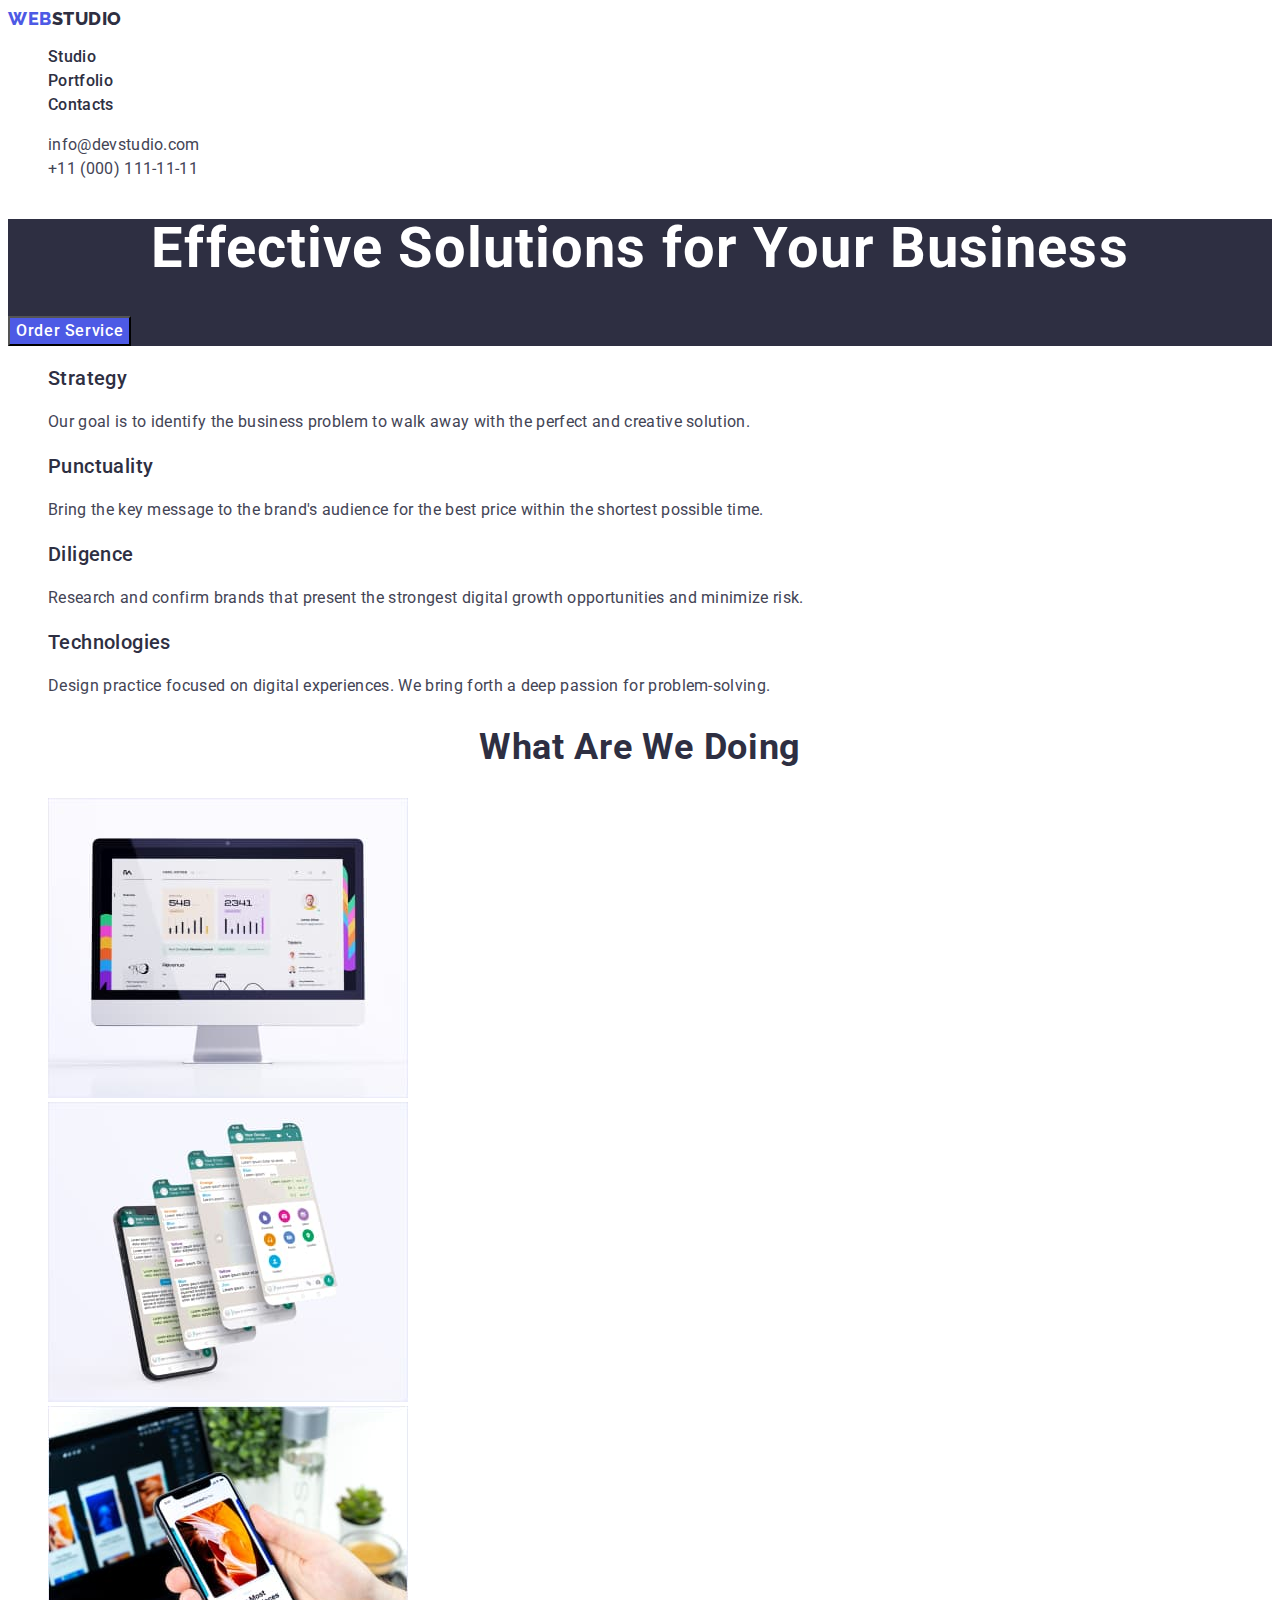
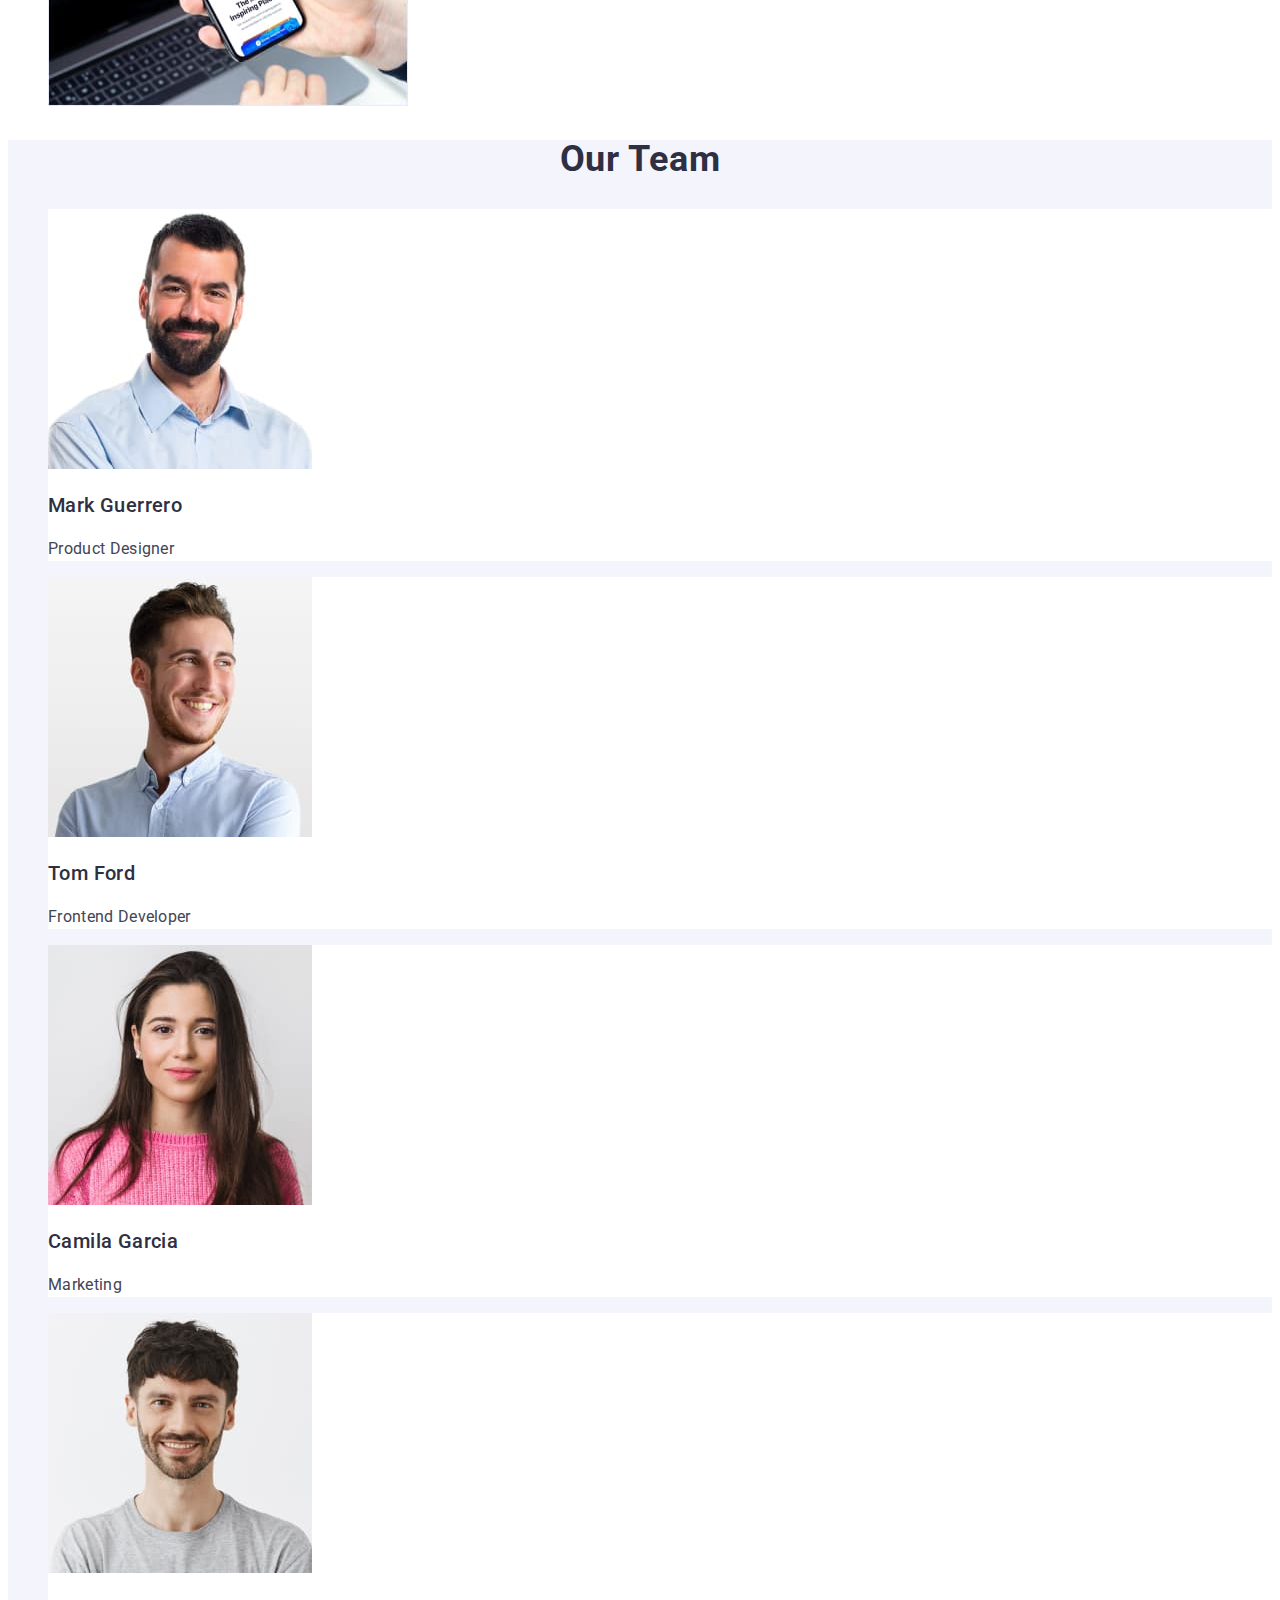
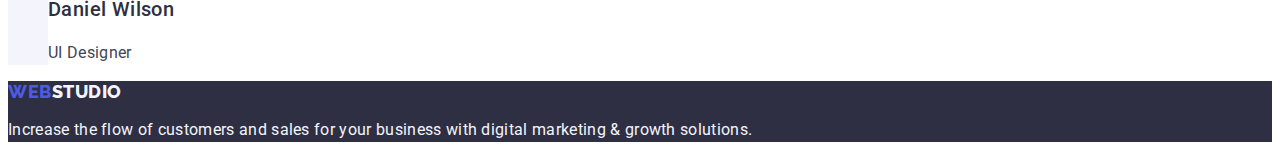
==== index.html @ 77a3ae57 "Initial commit" ====
<!DOCTYPE html>
<html lang="en">
  <head>
    <meta charset="UTF-8" />
    <meta http-equiv="X-UA-Compatible" content="IE=edge" />
    <meta name="viewport" content="width=device-width, initial-scale=1.0" />
    <title>WebStudio</title>
    <link rel="preconnect" href="https://fonts.googleapis.com" />
    <link rel="preconnect" href="https://fonts.gstatic.com" crossorigin />
    <link
      href="https://fonts.googleapis.com/css2?family=Raleway:wght@800&family=Roboto:wght@400;500;700;900&display=swap"
      rel="stylesheet"
    />
    <link rel="stylesheet" href="./css/styles.css" />
  </head>
  <body>
    <!--Added header-->
    <header class="header">
      <!--Added navigation-->
      <nav class="header-nav">
        <a href="./index.html" class="logo-link">
          Web<span class="header-span">Studio</span>
        </a>
        <ul class="nav-list">
          <li class="nav-item">
            <a href="./index.html" class="nav-link">Studio</a>
          </li>
          <li class="nav-item">
            <a href="./portfolio.html" class="nav-link">Portfolio</a>
          </li>
          <li class="nav-item">
            <a href="" class="nav-link">Contacts </a>
          </li>
        </ul>
      </nav>
      <!--Added contacts-->
      <address class="header-contacts">
        <ul class="contacts-list">
          <li class="contact-item">
            <a href="mailto:info@devstudio.com" class="contact-link"
              >info@devstudio.com
            </a>
          </li>
          <li class="contact-item">
            <a href="tel:+110001111111" class="contact-link"
              >+11 (000) 111-11-11
            </a>
          </li>
        </ul>
      </address>
    </header>
    <!--Added main-->
    <main class="main">
      <!--Added hero section-->
      <section class="hero">
        <h1 class="hero-title">Effective Solutions for Your Business</h1>
        <button class="hero-button" type="button">Order Service</button>
      </section>
      <!--Added section 1-->
      <section class="features">
        <h2 hidden class="features-title">Features</h2>
        <ul class="features-list">
          <li class="features-item">
            <h3 class="features-subtitle">Strategy</h3>
            <p class="features-text text">
              Our goal is to identify the business problem to walk away with the
              perfect and creative solution.
            </p>
          </li>
          <li class="features-item">
            <h3 class="features-subtitle">Punctuality</h3>
            <p class="features-text text">
              Bring the key message to the brand's audience for the best price
              within the shortest possible time.
            </p>
          </li>
          <li class="features-item">
            <h3 class="features-subtitle">Diligence</h3>
            <p class="features-text text">
              Research and confirm brands that present the strongest digital
              growth opportunities and minimize risk.
            </p>
          </li>
          <li class="features-item">
            <h3 class="features-subtitle">Technologies</h3>
            <p class="features-text text">
              Design practice focused on digital experiences. We bring forth a
              deep passion for problem-solving.
            </p>
          </li>
        </ul>
      </section>
      <!--Added section 2-->
      <section class="work">
        <h2 class="work-title">What are we doing</h2>
        <ul class="work-list">
          <li class="work-item">
            <img
              src="./images/computer.jpg"
              alt="Computer version of the site"
              width="360"
            />
          </li>
          <li class="work-item">
            <img
              src="./images/mobile-app.jpg"
              alt="Mobile application"
              width="360"
            />
          </li>
          <li class="work-item">
            <img
              src="./images/mobile-site.jpg"
              alt="Mobile version of the site"
              width="360"
            />
          </li>
        </ul>
      </section>
      <!--Added section 3-->
      <section class="team">
        <h2 class="team-title">Our Team</h2>
        <ul class="team-list">
          <li class="team-item">
            <img src="./images/guerrero.jpg" alt="Mark Guerrero" width="264" />
            <h3 class="team-name">Mark Guerrero</h3>
            <p class="team-text text">Product Designer</p>
          </li>
          <li class="team-item">
            <img src="./images/ford.jpg" alt="Tom Ford" width="264" />
            <h3 class="team-name">Tom Ford</h3>
            <p class="team-text text">Frontend Developer</p>
          </li>
          <li class="team-item">
            <img src="./images/garcia.jpg" alt="Camila Garcia" width="264" />
            <h3 class="team-name">Camila Garcia</h3>
            <p class="team-text text">Marketing</p>
          </li>
          <li class="team-item">
            <img src="./images/wilson.jpg" alt="Daniel Wilson" width="264" />
            <h3 class="team-name">Daniel Wilson</h3>
            <p class="team-text text">UI Designer</p>
          </li>
        </ul>
      </section>
    </main>
    <!--Added footer-->
    <footer class="footer">
      <a class="logo-link" href="./index.html">
        Web<span class="footer-span">Studio</span>
      </a>
      <p class="footer-slogan">
        Increase the flow of customers and sales for your business with digital
        marketing & growth solutions.
      </p>
    </footer>
  </body>
</html>
---- css/styles.css ----
:root {
    --primary-brand-color: #4D5AE5;
    --pressed-state-color: #404BBF;
    --dark-color: #2E2F42;
    --success-color: #31D0AA;
    --text-color: #434455;
    --subtle-text-color: #8E8F99;
    --accent-color: #E7E9FC;
    --light-color: #F4F4FD;
    --modal-overlay-color: rgba(46, 47, 66, 0.4);
    --hero-background-color: rgba(46, 47, 66, 0.7);
    --white-background-color: #FFFFFF;
    --modal-background-color: #FCFCFC;
}

/**Body style*/
body {
    font-family: 'Roboto', sans-serif;
    color: var(--text-color);
    background-color: var(--white-background-color);
}

/**Style for team section*/
.team {
    background-color: var(--light-color);
}

/**Style for cards team section*/
.team-item {
    background-color: var(--white-background-color);
}

/**Delete text decoration in the main*/
li {
    list-style-type: none;
}

a {
    text-decoration: none;
}

/**Logo style in the header*/
.logo-link {
    font-family: 'Raleway', sans-serif;
    font-weight: 800;
    font-size: 18px;
    line-height: 1.17;
    letter-spacing: 0.03em;
    text-transform: uppercase;
    color: var(--primary-brand-color);
}

/**Color header logo for tag span*/
.header-span {
    color: var(--dark-color);
}

/**Color footer logo for tag span*/
.footer-span {
    color: var(--light-color);
}

/**Navigation style*/
.nav-link {
    font-weight: 500;
    font-size: 16px;
    line-height: 1.5;
    letter-spacing: 0.02em;
    color: var(--dark-color);
}

/**Contacts style*/
.header-contacts {
    font-style: normal;
}

/**Hover and focus for header*/
.nav-link:hover,
.nav-link:focus,
.contact-link:hover,
.contact-link:focus {
    color: var(--pressed-state-color);
}

/**Hero section*/
.hero {
    background-color: var(--dark-color);
}

/**Style for button in hero section*/
.hero-button {
    font-family: inherit;
    font-weight: 500;
    font-size: 16px;
    line-height: 1.5;
    letter-spacing: 0.04em;
    text-align: center;
    cursor: pointer;
    background-color: var(--primary-brand-color);
    color: var(--white-background-color);
}

/**Hover and focus for button in hero section*/
.hero-button:hover,
.hero-button:focus {
    background-color: var(--pressed-state-color);
}

/**Style for button in filter section*/
.filter-button {
    font-family: inherit;
    font-weight: 500;
    font-size: 16px;
    line-height: 1.5;
    letter-spacing: 0.04em;
    text-align: center;
    cursor: pointer;
    background-color: var(--light-color);
    color: var(--primary-brand-color);
}

/**Hover and focus for button in filter section*/
.filter-button:hover,
.filter-button:focus {
    background-color: var(--pressed-state-color);
    color: var(--white-background-color);
}

/**Header 1*/
.hero-title {
    font-weight: 700;
    font-size: 56px;
    line-height: 1.07;
    letter-spacing: 0.02em;
    text-align: center;
    color: var(--white-background-color);
}

/**Header 2*/
.features-title,
.work-title,
.team-title {
    font-weight: 700;
    font-size: 36px;
    line-height: 1.11;
    letter-spacing: 0.02em;
    text-align: center;
    text-transform: capitalize;
    color: var(--dark-color);
}

/**Header 3*/
.features-subtitle,
.team-name,
.category-name {
    font-weight: 500;
    font-size: 20px;
    line-height: 1.2;
    letter-spacing: 0.02em;
    color: var(--dark-color);
}

/**Body text style*/
.contact-link,
.text,
.footer-slogan {
    font-size: 16px;
    line-height: 1.5;
    letter-spacing: 0.02em;
    color: var(--text-color);
}

/**Footer style*/
.footer {
    background-color: var(--dark-color);
}

/**Footer slogan*/
.footer-slogan {
    color: var(--light-color);
}
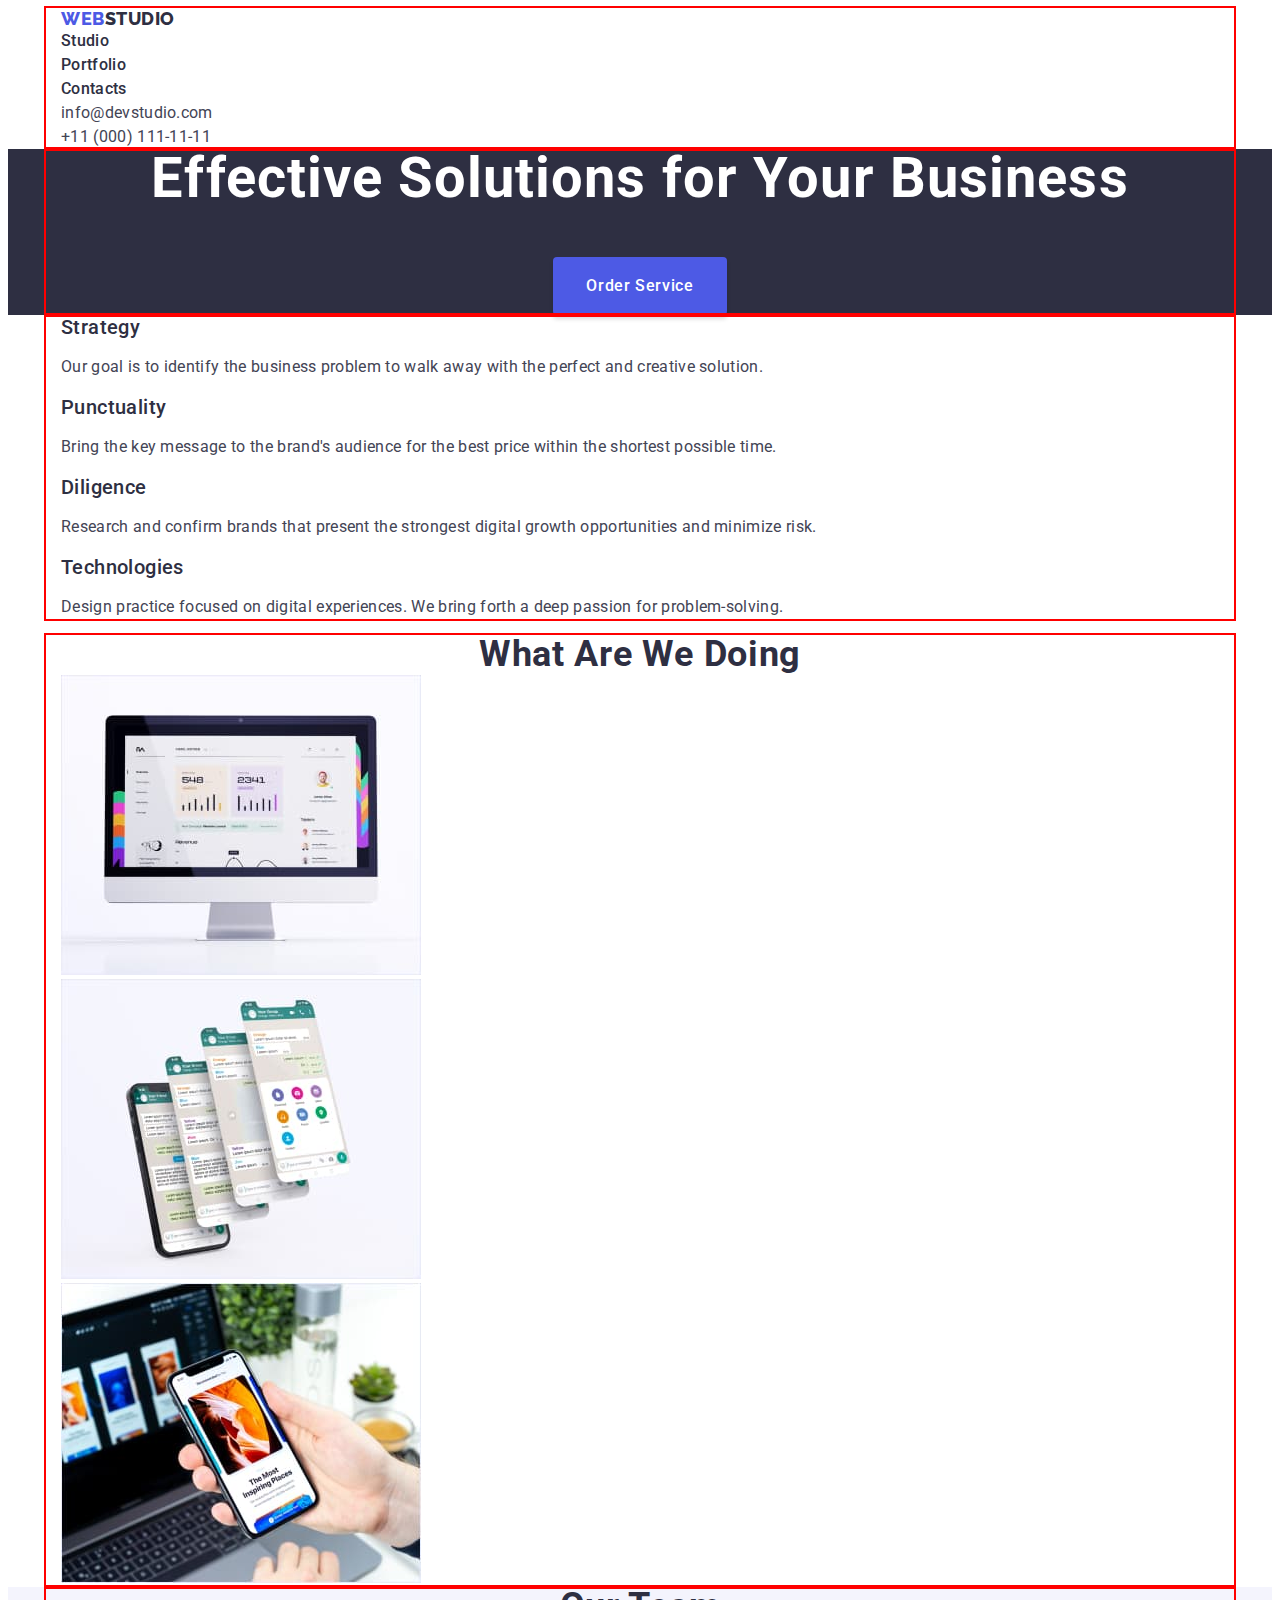
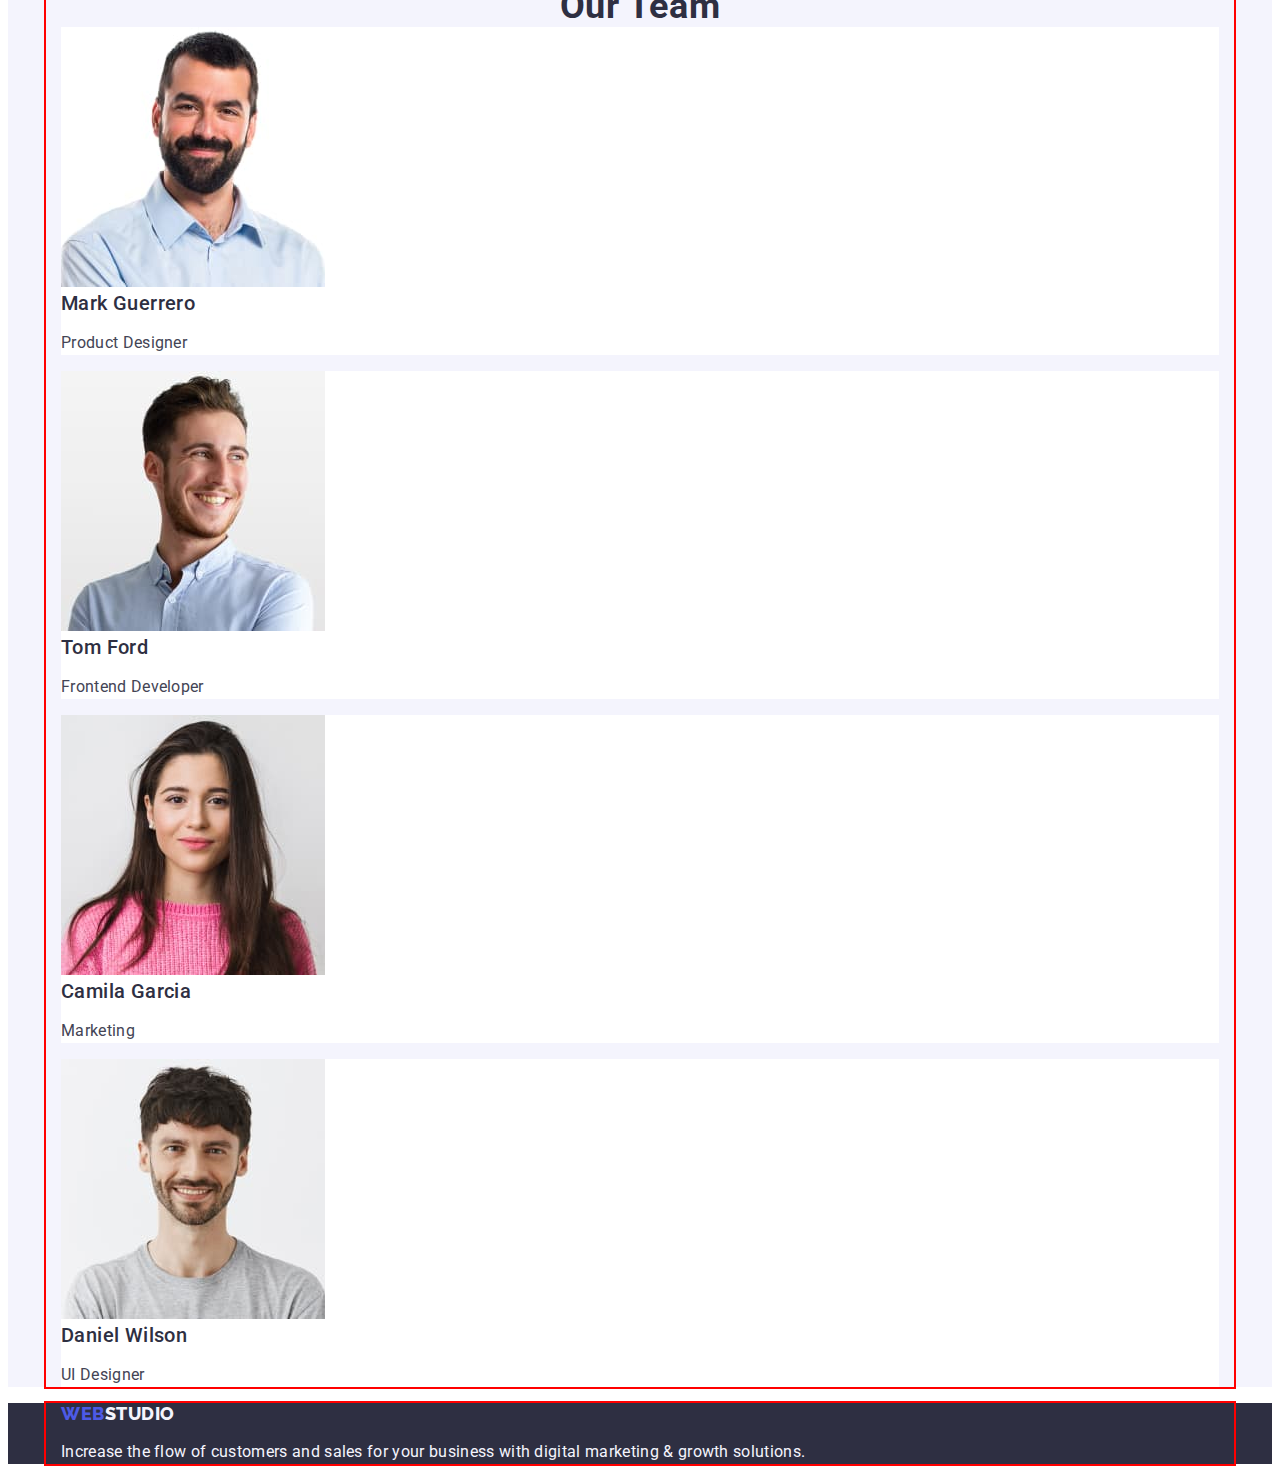
==== commit 426ba479: "Update styles for CSS" ====
--- a/index.html
+++ b/index.html
@@ -11,148 +11,171 @@
       href="https://fonts.googleapis.com/css2?family=Raleway:wght@800&family=Roboto:wght@400;500;700;900&display=swap"
       rel="stylesheet"
     />
+    <link
+      rel="stylesheet"
+      href="https://cdnjs.cloudflare.com/ajax/libs/modern-normalize/1.1.0/modern-normalize.min.css"
+      integrity="sha512-wpPYUAdjBVSE4KJnH1VR1HeZfpl1ub8YT/NKx4PuQ5NmX2tKuGu6U/JRp5y+Y8XG2tV+wKQpNHVUX03MfMFn9Q=="
+      crossorigin="anonymous"
+      referrerpolicy="no-referrer"
+    />
     <link rel="stylesheet" href="./css/styles.css" />
   </head>
   <body>
     <!--Added header-->
     <header class="header">
       <!--Added navigation-->
-      <nav class="header-nav">
-        <a href="./index.html" class="logo-link">
-          Web<span class="header-span">Studio</span>
-        </a>
-        <ul class="nav-list">
-          <li class="nav-item">
-            <a href="./index.html" class="nav-link">Studio</a>
-          </li>
-          <li class="nav-item">
-            <a href="./portfolio.html" class="nav-link">Portfolio</a>
-          </li>
-          <li class="nav-item">
-            <a href="" class="nav-link">Contacts </a>
-          </li>
-        </ul>
-      </nav>
-      <!--Added contacts-->
-      <address class="header-contacts">
-        <ul class="contacts-list">
-          <li class="contact-item">
-            <a href="mailto:info@devstudio.com" class="contact-link"
-              >info@devstudio.com
-            </a>
-          </li>
-          <li class="contact-item">
-            <a href="tel:+110001111111" class="contact-link"
-              >+11 (000) 111-11-11
-            </a>
-          </li>
-        </ul>
-      </address>
+      <div class="container">
+        <nav class="header-nav">
+          <a href="./index.html" class="logo-link">
+            Web<span class="header-span">Studio</span>
+          </a>
+          <ul class="nav-list">
+            <li class="nav-item">
+              <a href="./index.html" class="nav-link">Studio</a>
+            </li>
+            <li class="nav-item">
+              <a href="./portfolio.html" class="nav-link">Portfolio</a>
+            </li>
+            <li class="nav-item">
+              <a href="" class="nav-link">Contacts </a>
+            </li>
+          </ul>
+        </nav>
+        <!--Added contacts-->
+        <address class="header-contacts">
+          <ul class="contacts-list">
+            <li class="contact-item">
+              <a href="mailto:info@devstudio.com" class="contact-link"
+                >info@devstudio.com
+              </a>
+            </li>
+            <li class="contact-item">
+              <a href="tel:+110001111111" class="contact-link"
+                >+11 (000) 111-11-11
+              </a>
+            </li>
+          </ul>
+        </address>
+      </div>
     </header>
     <!--Added main-->
     <main class="main">
       <!--Added hero section-->
       <section class="hero">
-        <h1 class="hero-title">Effective Solutions for Your Business</h1>
-        <button class="hero-button" type="button">Order Service</button>
+        <div class="container">
+          <h1 class="hero-title">Effective Solutions for Your Business</h1>
+          <button class="hero-button" type="button">Order Service</button>
+        </div>
       </section>
       <!--Added section 1-->
       <section class="features">
-        <h2 hidden class="features-title">Features</h2>
-        <ul class="features-list">
-          <li class="features-item">
-            <h3 class="features-subtitle">Strategy</h3>
-            <p class="features-text text">
-              Our goal is to identify the business problem to walk away with the
-              perfect and creative solution.
-            </p>
-          </li>
-          <li class="features-item">
-            <h3 class="features-subtitle">Punctuality</h3>
-            <p class="features-text text">
-              Bring the key message to the brand's audience for the best price
-              within the shortest possible time.
-            </p>
-          </li>
-          <li class="features-item">
-            <h3 class="features-subtitle">Diligence</h3>
-            <p class="features-text text">
-              Research and confirm brands that present the strongest digital
-              growth opportunities and minimize risk.
-            </p>
-          </li>
-          <li class="features-item">
-            <h3 class="features-subtitle">Technologies</h3>
-            <p class="features-text text">
-              Design practice focused on digital experiences. We bring forth a
-              deep passion for problem-solving.
-            </p>
-          </li>
-        </ul>
+        <div class="container">
+          <h2 hidden class="features-title">Features</h2>
+          <ul class="features-list">
+            <li class="features-item">
+              <h3 class="features-subtitle">Strategy</h3>
+              <p class="features-text text">
+                Our goal is to identify the business problem to walk away with
+                the perfect and creative solution.
+              </p>
+            </li>
+            <li class="features-item">
+              <h3 class="features-subtitle">Punctuality</h3>
+              <p class="features-text text">
+                Bring the key message to the brand's audience for the best price
+                within the shortest possible time.
+              </p>
+            </li>
+            <li class="features-item">
+              <h3 class="features-subtitle">Diligence</h3>
+              <p class="features-text text">
+                Research and confirm brands that present the strongest digital
+                growth opportunities and minimize risk.
+              </p>
+            </li>
+            <li class="features-item">
+              <h3 class="features-subtitle">Technologies</h3>
+              <p class="features-text text">
+                Design practice focused on digital experiences. We bring forth a
+                deep passion for problem-solving.
+              </p>
+            </li>
+          </ul>
+        </div>
       </section>
       <!--Added section 2-->
       <section class="work">
-        <h2 class="work-title">What are we doing</h2>
-        <ul class="work-list">
-          <li class="work-item">
-            <img
-              src="./images/computer.jpg"
-              alt="Computer version of the site"
-              width="360"
-            />
-          </li>
-          <li class="work-item">
-            <img
-              src="./images/mobile-app.jpg"
-              alt="Mobile application"
-              width="360"
-            />
-          </li>
-          <li class="work-item">
-            <img
-              src="./images/mobile-site.jpg"
-              alt="Mobile version of the site"
-              width="360"
-            />
-          </li>
-        </ul>
+        <div class="container">
+          <h2 class="work-title">What are we doing</h2>
+          <ul class="work-list">
+            <li class="work-item">
+              <img
+                src="./images/computer.jpg"
+                alt="Computer version of the site"
+                width="360"
+              />
+            </li>
+            <li class="work-item">
+              <img
+                src="./images/mobile-app.jpg"
+                alt="Mobile application"
+                width="360"
+              />
+            </li>
+            <li class="work-item">
+              <img
+                src="./images/mobile-site.jpg"
+                alt="Mobile version of the site"
+                width="360"
+              />
+            </li>
+          </ul>
+        </div>
       </section>
       <!--Added section 3-->
       <section class="team">
-        <h2 class="team-title">Our Team</h2>
-        <ul class="team-list">
-          <li class="team-item">
-            <img src="./images/guerrero.jpg" alt="Mark Guerrero" width="264" />
-            <h3 class="team-name">Mark Guerrero</h3>
-            <p class="team-text text">Product Designer</p>
-          </li>
-          <li class="team-item">
-            <img src="./images/ford.jpg" alt="Tom Ford" width="264" />
-            <h3 class="team-name">Tom Ford</h3>
-            <p class="team-text text">Frontend Developer</p>
-          </li>
-          <li class="team-item">
-            <img src="./images/garcia.jpg" alt="Camila Garcia" width="264" />
-            <h3 class="team-name">Camila Garcia</h3>
-            <p class="team-text text">Marketing</p>
-          </li>
-          <li class="team-item">
-            <img src="./images/wilson.jpg" alt="Daniel Wilson" width="264" />
-            <h3 class="team-name">Daniel Wilson</h3>
-            <p class="team-text text">UI Designer</p>
-          </li>
-        </ul>
+        <div class="container">
+          <h2 class="team-title">Our Team</h2>
+          <ul class="team-list">
+            <li class="team-item">
+              <img
+                src="./images/guerrero.jpg"
+                alt="Mark Guerrero"
+                width="264"
+              />
+              <h3 class="team-name">Mark Guerrero</h3>
+              <p class="team-text text">Product Designer</p>
+            </li>
+            <li class="team-item">
+              <img src="./images/ford.jpg" alt="Tom Ford" width="264" />
+              <h3 class="team-name">Tom Ford</h3>
+              <p class="team-text text">Frontend Developer</p>
+            </li>
+            <li class="team-item">
+              <img src="./images/garcia.jpg" alt="Camila Garcia" width="264" />
+              <h3 class="team-name">Camila Garcia</h3>
+              <p class="team-text text">Marketing</p>
+            </li>
+            <li class="team-item">
+              <img src="./images/wilson.jpg" alt="Daniel Wilson" width="264" />
+              <h3 class="team-name">Daniel Wilson</h3>
+              <p class="team-text text">UI Designer</p>
+            </li>
+          </ul>
+        </div>
       </section>
     </main>
     <!--Added footer-->
     <footer class="footer">
-      <a class="logo-link" href="./index.html">
-        Web<span class="footer-span">Studio</span>
-      </a>
-      <p class="footer-slogan">
-        Increase the flow of customers and sales for your business with digital
-        marketing & growth solutions.
-      </p>
+      <div class="container">
+        <a class="logo-link" href="./index.html">
+          Web<span class="footer-span">Studio</span>
+        </a>
+        <p class="footer-slogan">
+          Increase the flow of customers and sales for your business with
+          digital marketing & growth solutions.
+        </p>
+      </div>
     </footer>
   </body>
 </html>
--- a/css/styles.css
+++ b/css/styles.css
@@ -13,25 +13,33 @@
     --modal-background-color: #FCFCFC;
 }
 
-/**Body style*/
+/** Body style */
 body {
     font-family: 'Roboto', sans-serif;
     color: var(--text-color);
     background-color: var(--white-background-color);
 }
 
-/**Style for team section*/
-.team {
-    background-color: var(--light-color);
-}
-
-/**Style for cards team section*/
-.team-item {
-    background-color: var(--white-background-color);
-}
-
-/**Delete text decoration in the main*/
-li {
+/** Container */
+.container {
+    width: 1158px;
+    padding: 0 15px;
+    margin-left: auto;
+    margin-right: auto;
+    outline: 2px solid red;
+}
+
+/** Delete text decoration */
+h1,
+h2,
+h3 {
+    margin-top: 0;
+    margin-bottom: 0;
+}
+
+ul {
+    padding: 0;
+    margin: 0;
     list-style-type: none;
 }
 
@@ -39,7 +47,7 @@
     text-decoration: none;
 }
 
-/**Logo style in the header*/
+/** Logo style in the header */
 .logo-link {
     font-family: 'Raleway', sans-serif;
     font-weight: 800;
@@ -50,17 +58,17 @@
     color: var(--primary-brand-color);
 }
 
-/**Color header logo for tag span*/
+/** Color header logo for tag span */
 .header-span {
     color: var(--dark-color);
 }
 
-/**Color footer logo for tag span*/
+/** Color footer logo for tag span */
 .footer-span {
     color: var(--light-color);
 }
 
-/**Navigation style*/
+/** Navigation style */
 .nav-link {
     font-weight: 500;
     font-size: 16px;
@@ -69,12 +77,12 @@
     color: var(--dark-color);
 }
 
-/**Contacts style*/
+/** Contacts style */
 .header-contacts {
     font-style: normal;
 }
 
-/**Hover and focus for header*/
+/** Hover and focus for header */
 .nav-link:hover,
 .nav-link:focus,
 .contact-link:hover,
@@ -82,31 +90,14 @@
     color: var(--pressed-state-color);
 }
 
-/**Hero section*/
+/** Hero section */
 .hero {
+    text-align: center;
     background-color: var(--dark-color);
 }
 
-/**Style for button in hero section*/
-.hero-button {
-    font-family: inherit;
-    font-weight: 500;
-    font-size: 16px;
-    line-height: 1.5;
-    letter-spacing: 0.04em;
-    text-align: center;
-    cursor: pointer;
-    background-color: var(--primary-brand-color);
-    color: var(--white-background-color);
-}
-
-/**Hover and focus for button in hero section*/
-.hero-button:hover,
-.hero-button:focus {
-    background-color: var(--pressed-state-color);
-}
-
-/**Style for button in filter section*/
+/** Style for button */
+.hero-button,
 .filter-button {
     font-family: inherit;
     font-weight: 500;
@@ -115,19 +106,43 @@
     letter-spacing: 0.04em;
     text-align: center;
     cursor: pointer;
+    border: 1px solid transparent;
+    border-radius: 4px;
+}
+
+/** Button in hero section */
+.hero-button {
+    display: inline-block;
+    min-width: 169px;
+    min-height: 56px;
+    padding: 16px 32px;
+    box-shadow: 0px 4px 4px rgba(0, 0, 0, 0.15);
+    background-color: var(--primary-brand-color);
+    color: var(--white-background-color);
+}
+
+/** Hover and focus for button in hero section */
+.hero-button:hover,
+.hero-button:focus {
+    background-color: var(--pressed-state-color);
+}
+
+/** Button in filter section */
+.filter-button {
     background-color: var(--light-color);
     color: var(--primary-brand-color);
 }
 
-/**Hover and focus for button in filter section*/
+/** Hover and focus for button in filter section */
 .filter-button:hover,
 .filter-button:focus {
     background-color: var(--pressed-state-color);
     color: var(--white-background-color);
 }
 
-/**Header 1*/
+/** Header 1 */
 .hero-title {
+    margin-bottom: 48px;
     font-weight: 700;
     font-size: 56px;
     line-height: 1.07;
@@ -136,7 +151,17 @@
     color: var(--white-background-color);
 }
 
-/**Header 2*/
+/** Style for team section */
+.team {
+    background-color: var(--light-color);
+}
+
+/** Style for cards team section */
+.team-item {
+    background-color: var(--white-background-color);
+}
+
+/** Header 2 */
 .features-title,
 .work-title,
 .team-title {
@@ -149,7 +174,7 @@
     color: var(--dark-color);
 }
 
-/**Header 3*/
+/** Header 3 */
 .features-subtitle,
 .team-name,
 .category-name {
@@ -160,7 +185,7 @@
     color: var(--dark-color);
 }
 
-/**Body text style*/
+/** Body text style */
 .contact-link,
 .text,
 .footer-slogan {
@@ -170,12 +195,12 @@
     color: var(--text-color);
 }
 
-/**Footer style*/
+/** Footer style */
 .footer {
     background-color: var(--dark-color);
 }
 
-/**Footer slogan*/
+/** Footer slogan */
 .footer-slogan {
     color: var(--light-color);
 }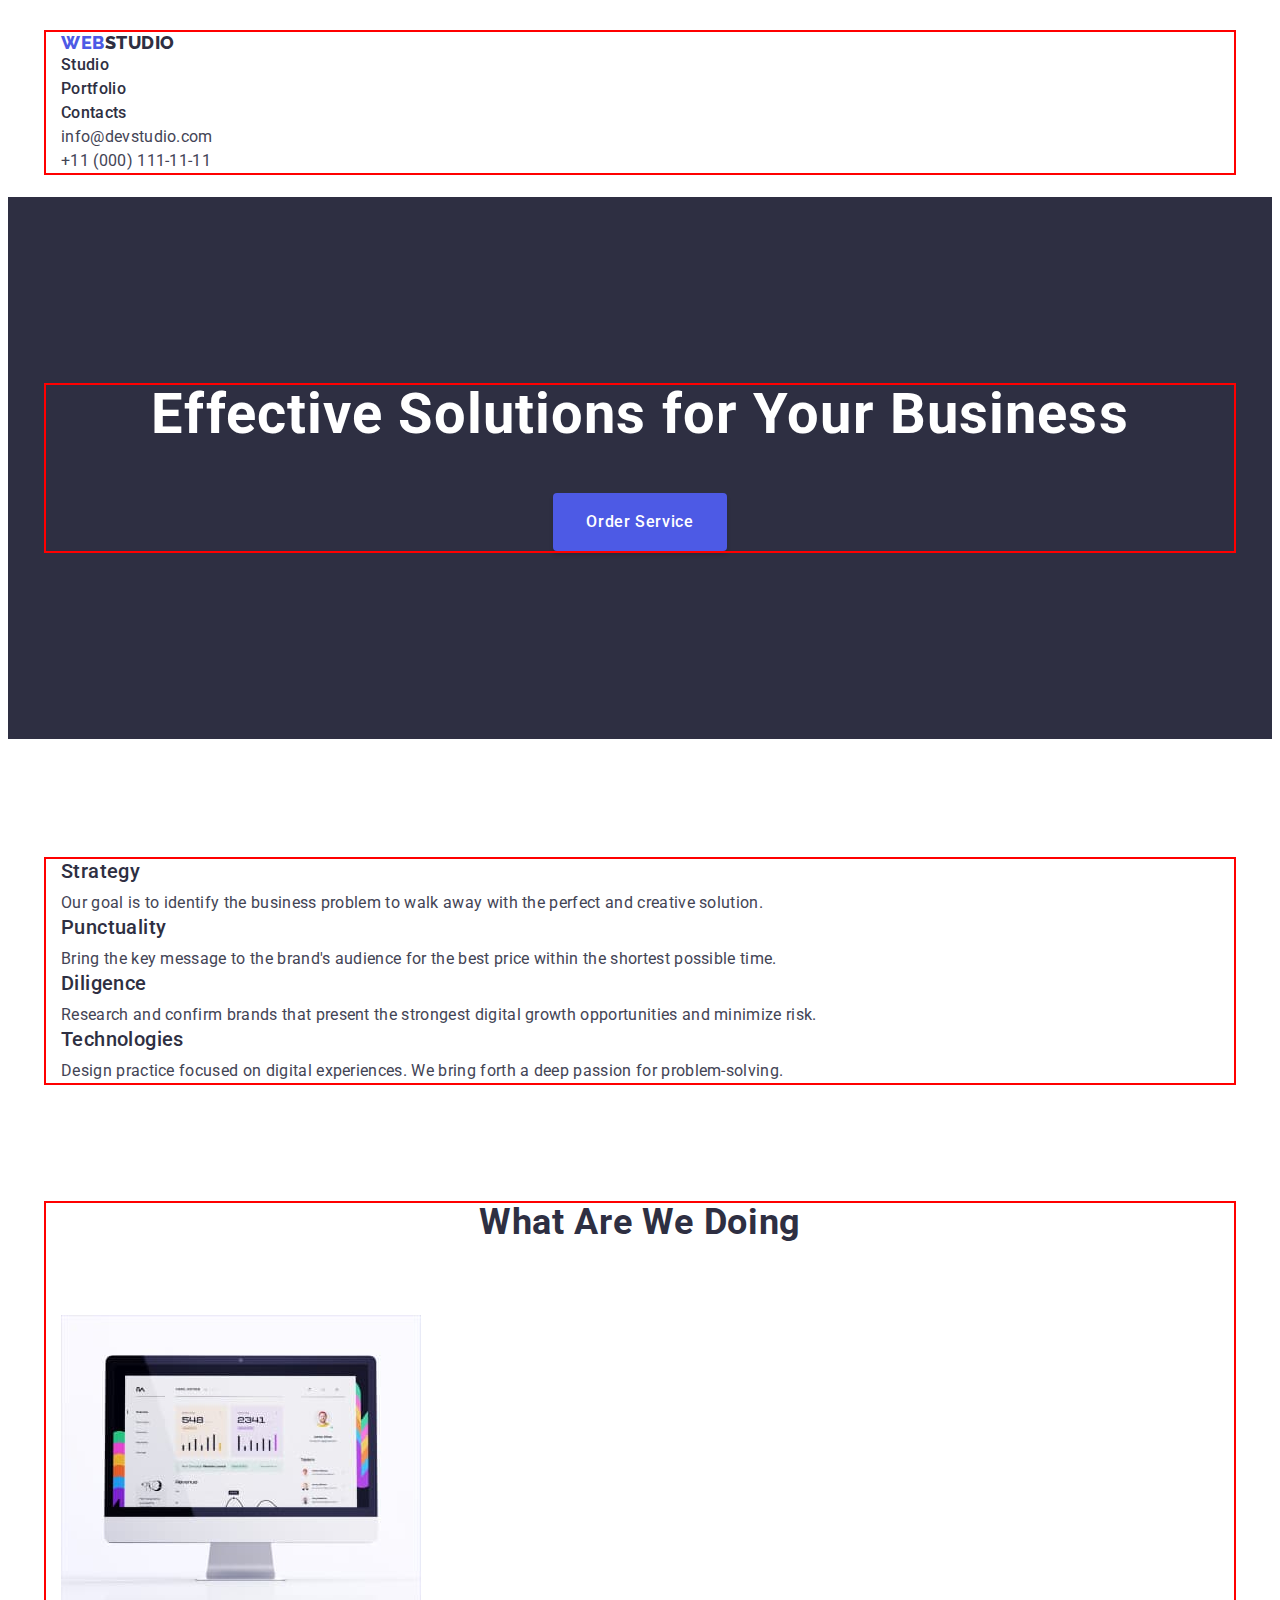
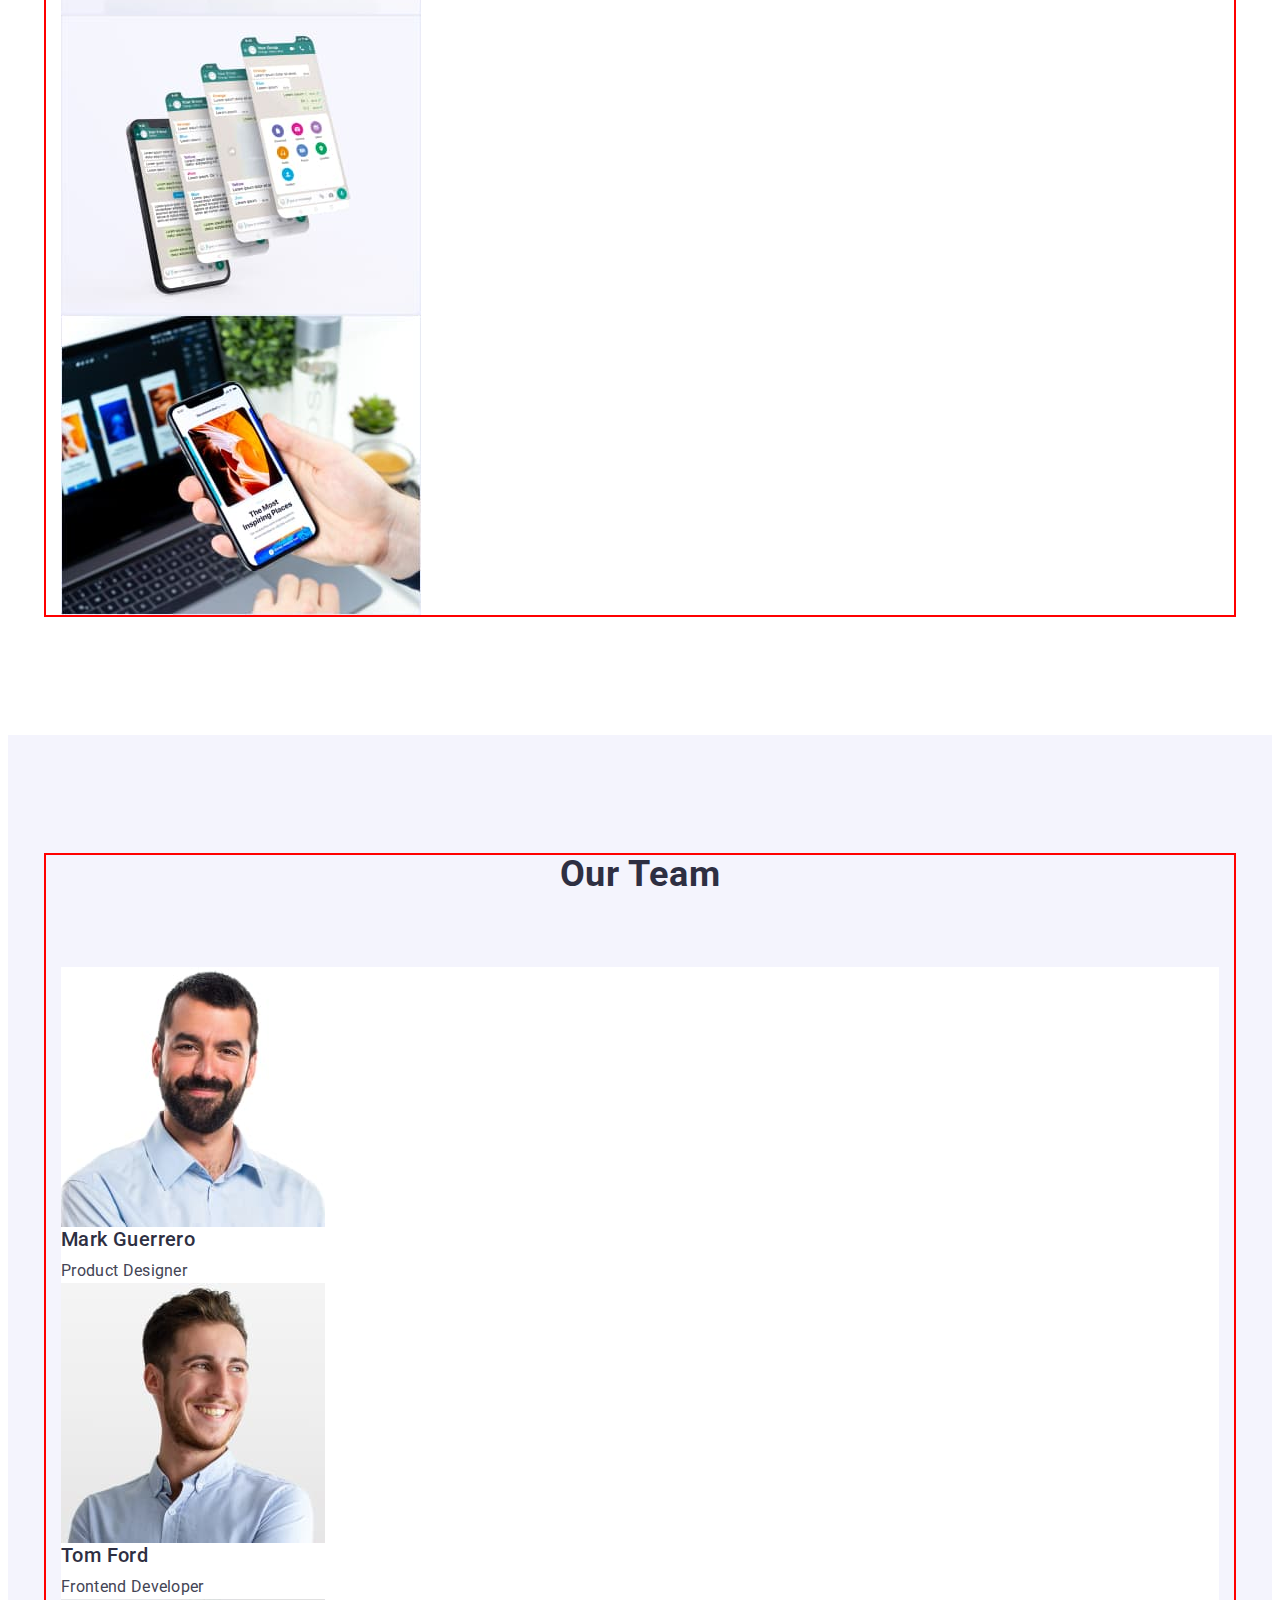
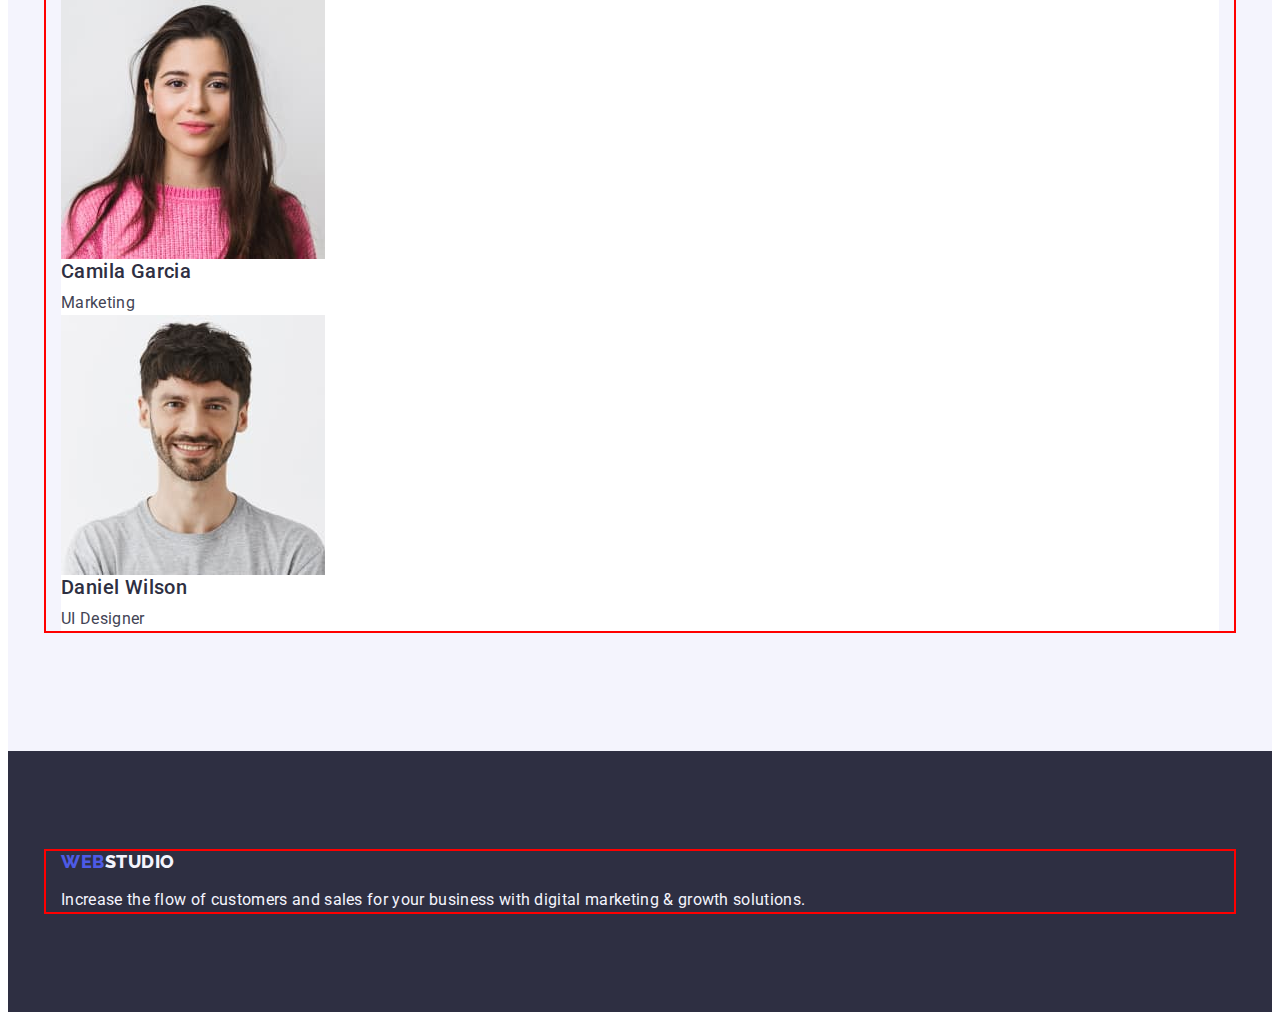
==== commit 02430d73: "Update styles.css" ====
--- a/index.html
+++ b/index.html
@@ -68,33 +68,33 @@
         </div>
       </section>
       <!--Added section 1-->
-      <section class="features">
+      <section class="features section">
         <div class="container">
           <h2 hidden class="features-title">Features</h2>
           <ul class="features-list">
             <li class="features-item">
-              <h3 class="features-subtitle">Strategy</h3>
+              <h3 class="features-name">Strategy</h3>
               <p class="features-text text">
                 Our goal is to identify the business problem to walk away with
                 the perfect and creative solution.
               </p>
             </li>
             <li class="features-item">
-              <h3 class="features-subtitle">Punctuality</h3>
+              <h3 class="features-name">Punctuality</h3>
               <p class="features-text text">
                 Bring the key message to the brand's audience for the best price
                 within the shortest possible time.
               </p>
             </li>
             <li class="features-item">
-              <h3 class="features-subtitle">Diligence</h3>
+              <h3 class="features-name">Diligence</h3>
               <p class="features-text text">
                 Research and confirm brands that present the strongest digital
                 growth opportunities and minimize risk.
               </p>
             </li>
             <li class="features-item">
-              <h3 class="features-subtitle">Technologies</h3>
+              <h3 class="features-name">Technologies</h3>
               <p class="features-text text">
                 Design practice focused on digital experiences. We bring forth a
                 deep passion for problem-solving.
@@ -104,7 +104,7 @@
         </div>
       </section>
       <!--Added section 2-->
-      <section class="work">
+      <section class="work section">
         <div class="container">
           <h2 class="work-title">What are we doing</h2>
           <ul class="work-list">
@@ -133,7 +133,7 @@
         </div>
       </section>
       <!--Added section 3-->
-      <section class="team">
+      <section class="team section">
         <div class="container">
           <h2 class="team-title">Our Team</h2>
           <ul class="team-list">
--- a/css/styles.css
+++ b/css/styles.css
@@ -24,17 +24,19 @@
 .container {
     width: 1158px;
     padding: 0 15px;
-    margin-left: auto;
-    margin-right: auto;
+    margin: 0 auto;
     outline: 2px solid red;
 }
 
 /** Delete text decoration */
 h1,
 h2,
-h3 {
-    margin-top: 0;
-    margin-bottom: 0;
+h3,
+h4,
+h5,
+h6,
+p {
+    margin: 0;
 }
 
 ul {
@@ -44,7 +46,22 @@
 }
 
 a {
+    font-style: normal;
     text-decoration: none;
+}
+
+img {
+    display: block;
+}
+
+/** Additional class for sections  */
+.section {
+    padding: 120px 0;
+}
+
+/** Style for header */
+header {
+    padding: 24px 0;
 }
 
 /** Logo style in the header */
@@ -77,11 +94,6 @@
     color: var(--dark-color);
 }
 
-/** Contacts style */
-.header-contacts {
-    font-style: normal;
-}
-
 /** Hover and focus for header */
 .nav-link:hover,
 .nav-link:focus,
@@ -93,12 +105,27 @@
 /** Hero section */
 .hero {
     text-align: center;
+    padding: 188px 0;
     background-color: var(--dark-color);
 }
 
+/** Work section */
+.work {
+    padding-top: 0;
+}
+
+/** Team section */
+.team {
+    background-color: var(--light-color);
+}
+
+/** Style for cards in team section */
+.team-item {
+    background-color: var(--white-background-color);
+}
+
 /** Style for button */
-.hero-button,
-.filter-button {
+button {
     font-family: inherit;
     font-weight: 500;
     font-size: 16px;
@@ -147,24 +174,14 @@
     font-size: 56px;
     line-height: 1.07;
     letter-spacing: 0.02em;
-    text-align: center;
     color: var(--white-background-color);
-}
-
-/** Style for team section */
-.team {
-    background-color: var(--light-color);
-}
-
-/** Style for cards team section */
-.team-item {
-    background-color: var(--white-background-color);
 }
 
 /** Header 2 */
 .features-title,
 .work-title,
 .team-title {
+    margin-bottom: 72px;
     font-weight: 700;
     font-size: 36px;
     line-height: 1.11;
@@ -175,9 +192,10 @@
 }
 
 /** Header 3 */
-.features-subtitle,
+.features-name,
 .team-name,
 .category-name {
+    margin-bottom: 8px;
     font-weight: 500;
     font-size: 20px;
     line-height: 1.2;
@@ -197,7 +215,14 @@
 
 /** Footer style */
 .footer {
+    padding: 100px 0;
     background-color: var(--dark-color);
+}
+
+/** Footer logo */
+.footer .logo-link {
+    display: inline-block;
+    margin-bottom: 16px;
 }
 
 /** Footer slogan */
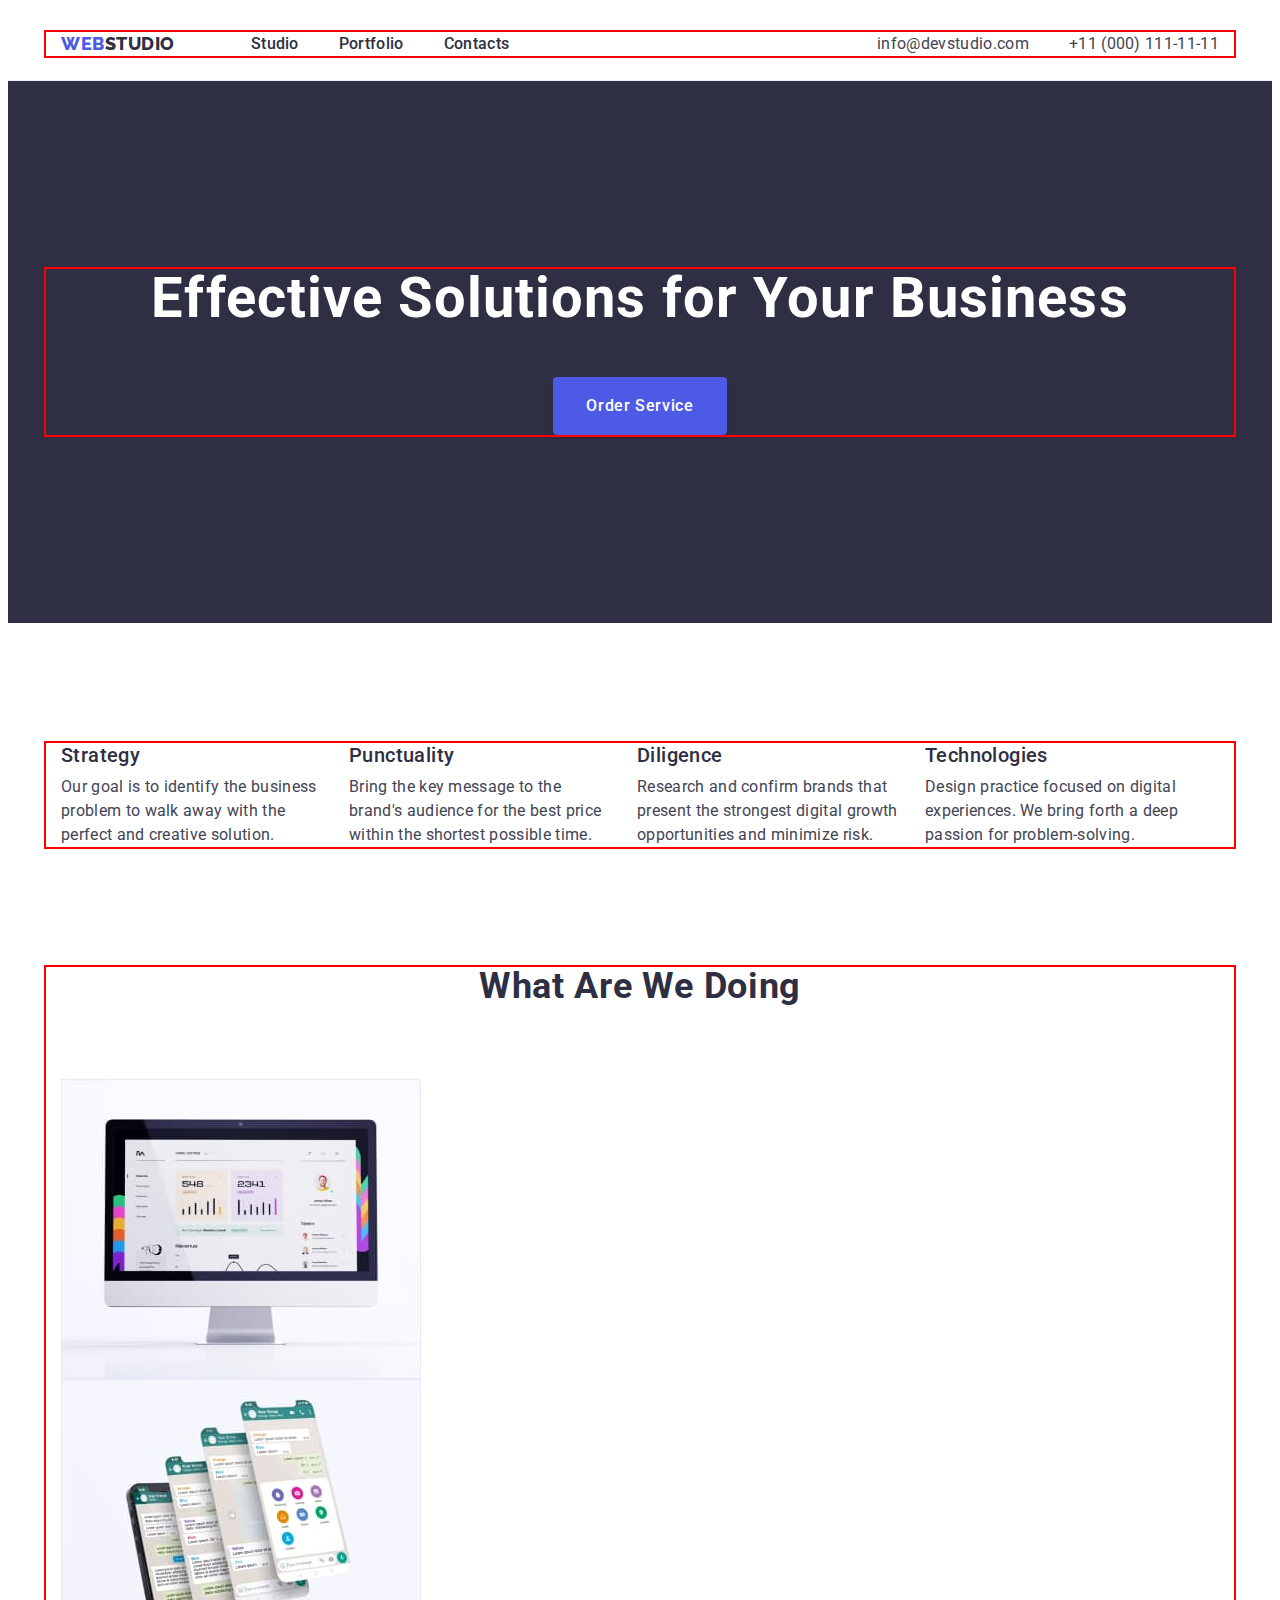
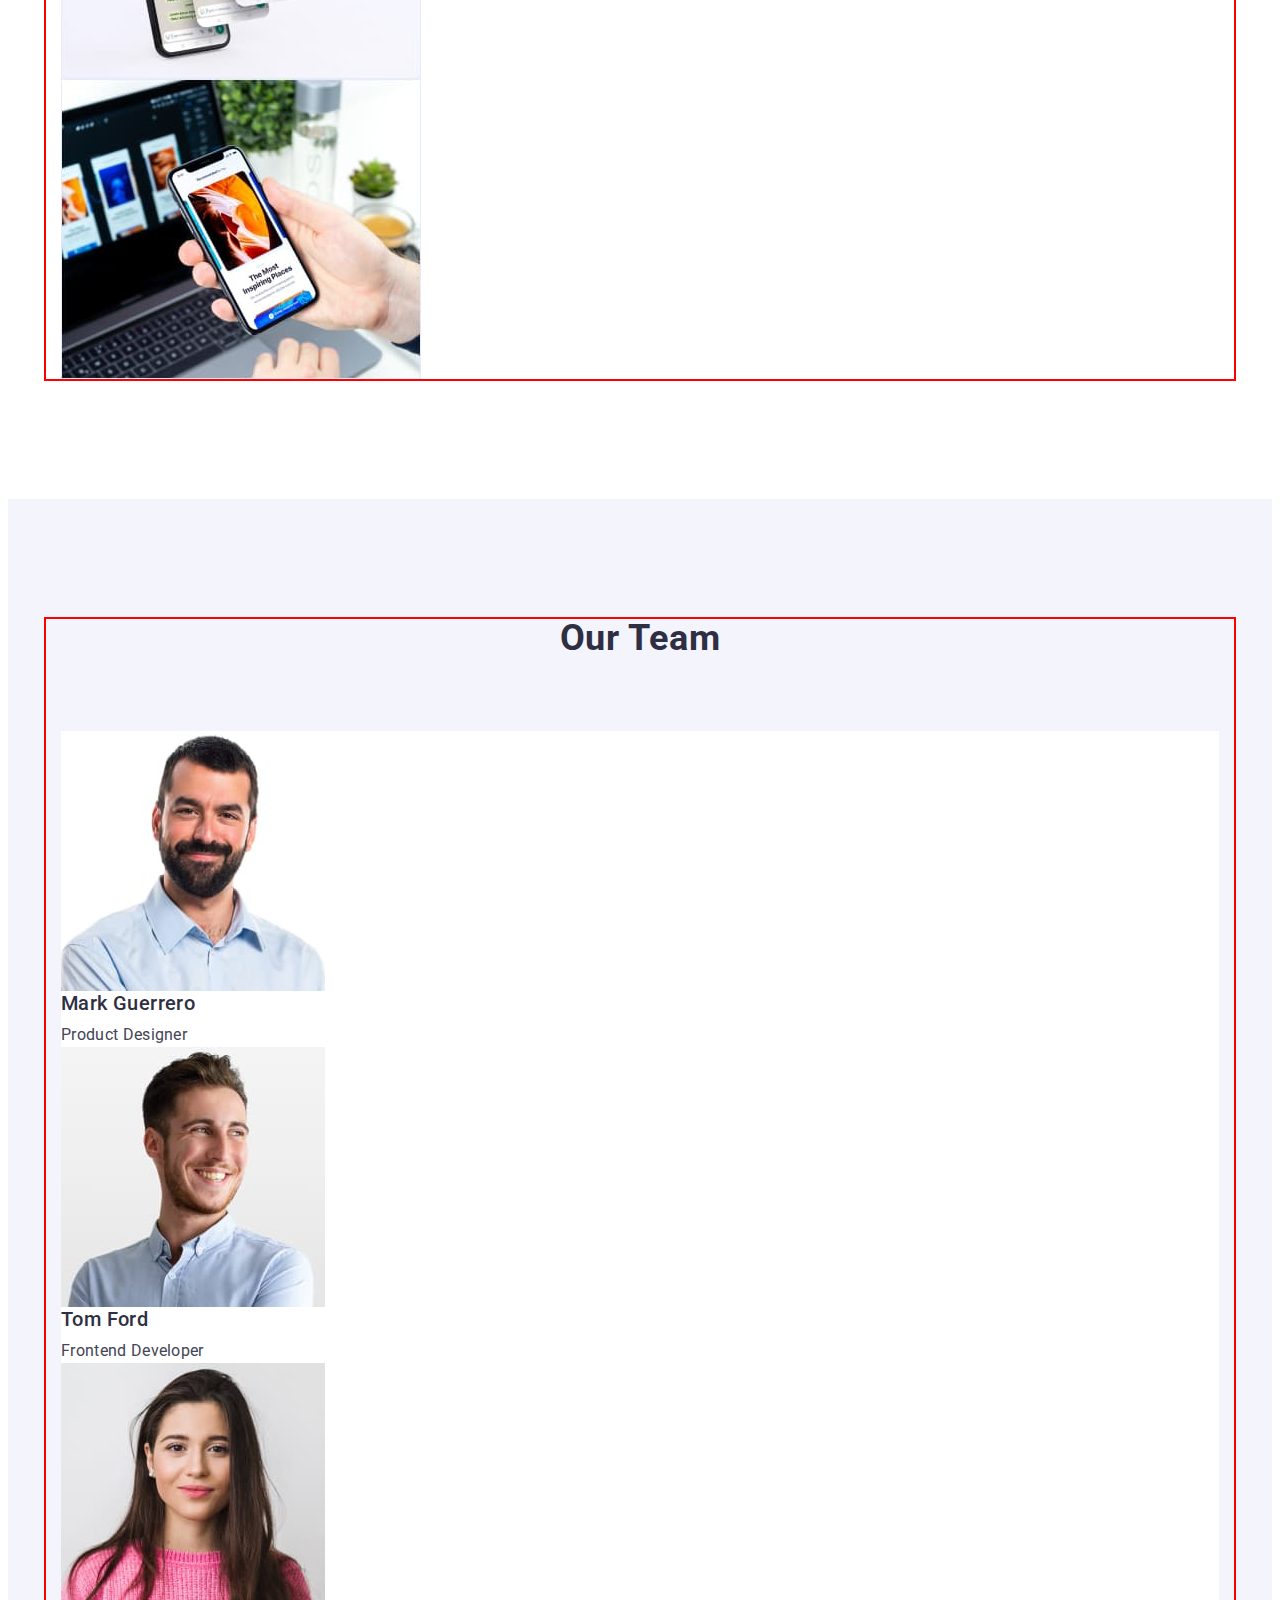
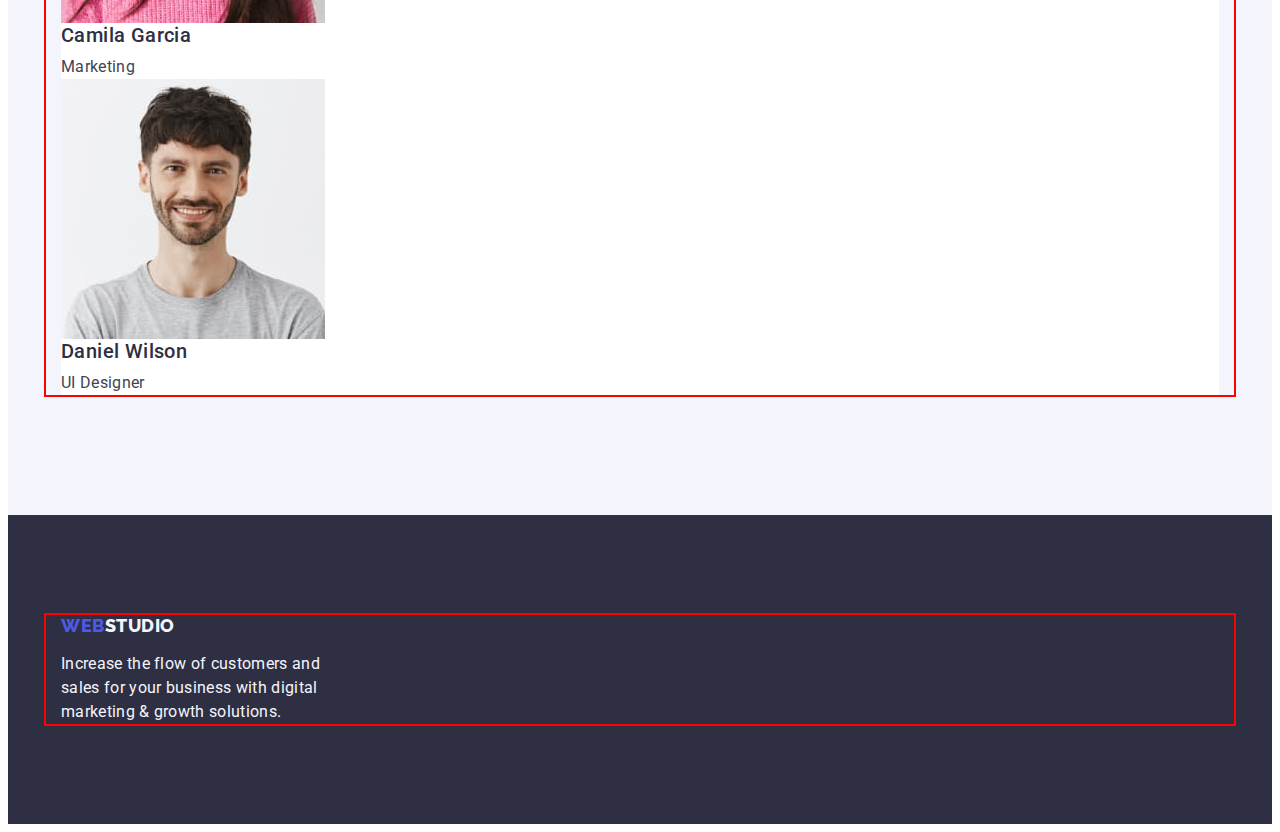
==== commit f8e019a0: "Update html files and styles.css" ====
--- a/index.html
+++ b/index.html
@@ -23,8 +23,8 @@
   <body>
     <!--Added header-->
     <header class="header">
-      <!--Added navigation-->
-      <div class="container">
+      <div class="container header-container">
+        <!--Added navigation-->
         <nav class="header-nav">
           <a href="./index.html" class="logo-link">
             Web<span class="header-span">Studio</span>
--- a/css/styles.css
+++ b/css/styles.css
@@ -22,9 +22,11 @@
 
 /** Container */
 .container {
+    padding-left: 15px;
+    padding-right: 15px;
+    margin-left: auto;
+    margin-right: auto;
     width: 1158px;
-    padding: 0 15px;
-    margin: 0 auto;
     outline: 2px solid red;
 }
 
@@ -56,12 +58,15 @@
 
 /** Additional class for sections  */
 .section {
-    padding: 120px 0;
+    padding-top: 120px;
+    padding-bottom: 120px;
 }
 
 /** Style for header */
 header {
-    padding: 24px 0;
+    padding-top: 24px;
+    padding-bottom: 24px;
+    border-bottom: 1px solid var(--accent-color);
 }
 
 /** Logo style in the header */
@@ -75,6 +80,10 @@
     color: var(--primary-brand-color);
 }
 
+.header .logo-link {
+    margin-right: 76px;
+}
+
 /** Color header logo for tag span */
 .header-span {
     color: var(--dark-color);
@@ -86,12 +95,48 @@
 }
 
 /** Navigation style */
+.header-container {
+    display: flex;
+    align-items: center;
+    justify-content: space-between;
+}
+
+.header-nav {
+    display: flex;
+    align-items: center;
+}
+
+.nav-list {
+    display: flex;
+}
+
+.nav-item:not(:last-child):not(:last-child) {
+    margin-right: 40px;
+}
+
 .nav-link {
+    padding-top: 24px;
+    padding-bottom: 24px;
+
     font-weight: 500;
     font-size: 16px;
     line-height: 1.5;
     letter-spacing: 0.02em;
     color: var(--dark-color);
+}
+
+/** Contacts style */
+.contacts-list {
+    display: flex;
+}
+
+.contact-item:not(:last-child):not(:last-child) {
+    margin-right: 40px;
+}
+
+.contact-link {
+    padding-top: 24px;
+    padding-bottom: 24px;
 }
 
 /** Hover and focus for header */
@@ -104,9 +149,22 @@
 
 /** Hero section */
 .hero {
+    padding-top: 188px;
+    padding-bottom: 188px;
     text-align: center;
-    padding: 188px 0;
     background-color: var(--dark-color);
+}
+
+/*! Features section */
+.features-list {
+    display: flex;
+    align-items: flex-start;
+    gap: 24px;
+}
+
+.features-item {
+    display: block;
+    max-width: 264px;
 }
 
 /** Work section */
@@ -131,7 +189,6 @@
     font-size: 16px;
     line-height: 1.5;
     letter-spacing: 0.04em;
-    text-align: center;
     cursor: pointer;
     border: 1px solid transparent;
     border-radius: 4px;
@@ -140,9 +197,10 @@
 /** Button in hero section */
 .hero-button {
     display: inline-block;
+    padding: 16px 32px;
+
     min-width: 169px;
     min-height: 56px;
-    padding: 16px 32px;
     box-shadow: 0px 4px 4px rgba(0, 0, 0, 0.15);
     background-color: var(--primary-brand-color);
     color: var(--white-background-color);
@@ -170,6 +228,7 @@
 /** Header 1 */
 .hero-title {
     margin-bottom: 48px;
+
     font-weight: 700;
     font-size: 56px;
     line-height: 1.07;
@@ -182,6 +241,7 @@
 .work-title,
 .team-title {
     margin-bottom: 72px;
+
     font-weight: 700;
     font-size: 36px;
     line-height: 1.11;
@@ -196,6 +256,7 @@
 .team-name,
 .category-name {
     margin-bottom: 8px;
+
     font-weight: 500;
     font-size: 20px;
     line-height: 1.2;
@@ -215,7 +276,8 @@
 
 /** Footer style */
 .footer {
-    padding: 100px 0;
+    padding-top: 100px;
+    padding-bottom: 100px;
     background-color: var(--dark-color);
 }
 
@@ -227,5 +289,6 @@
 
 /** Footer slogan */
 .footer-slogan {
+    max-width: 264px;
     color: var(--light-color);
 }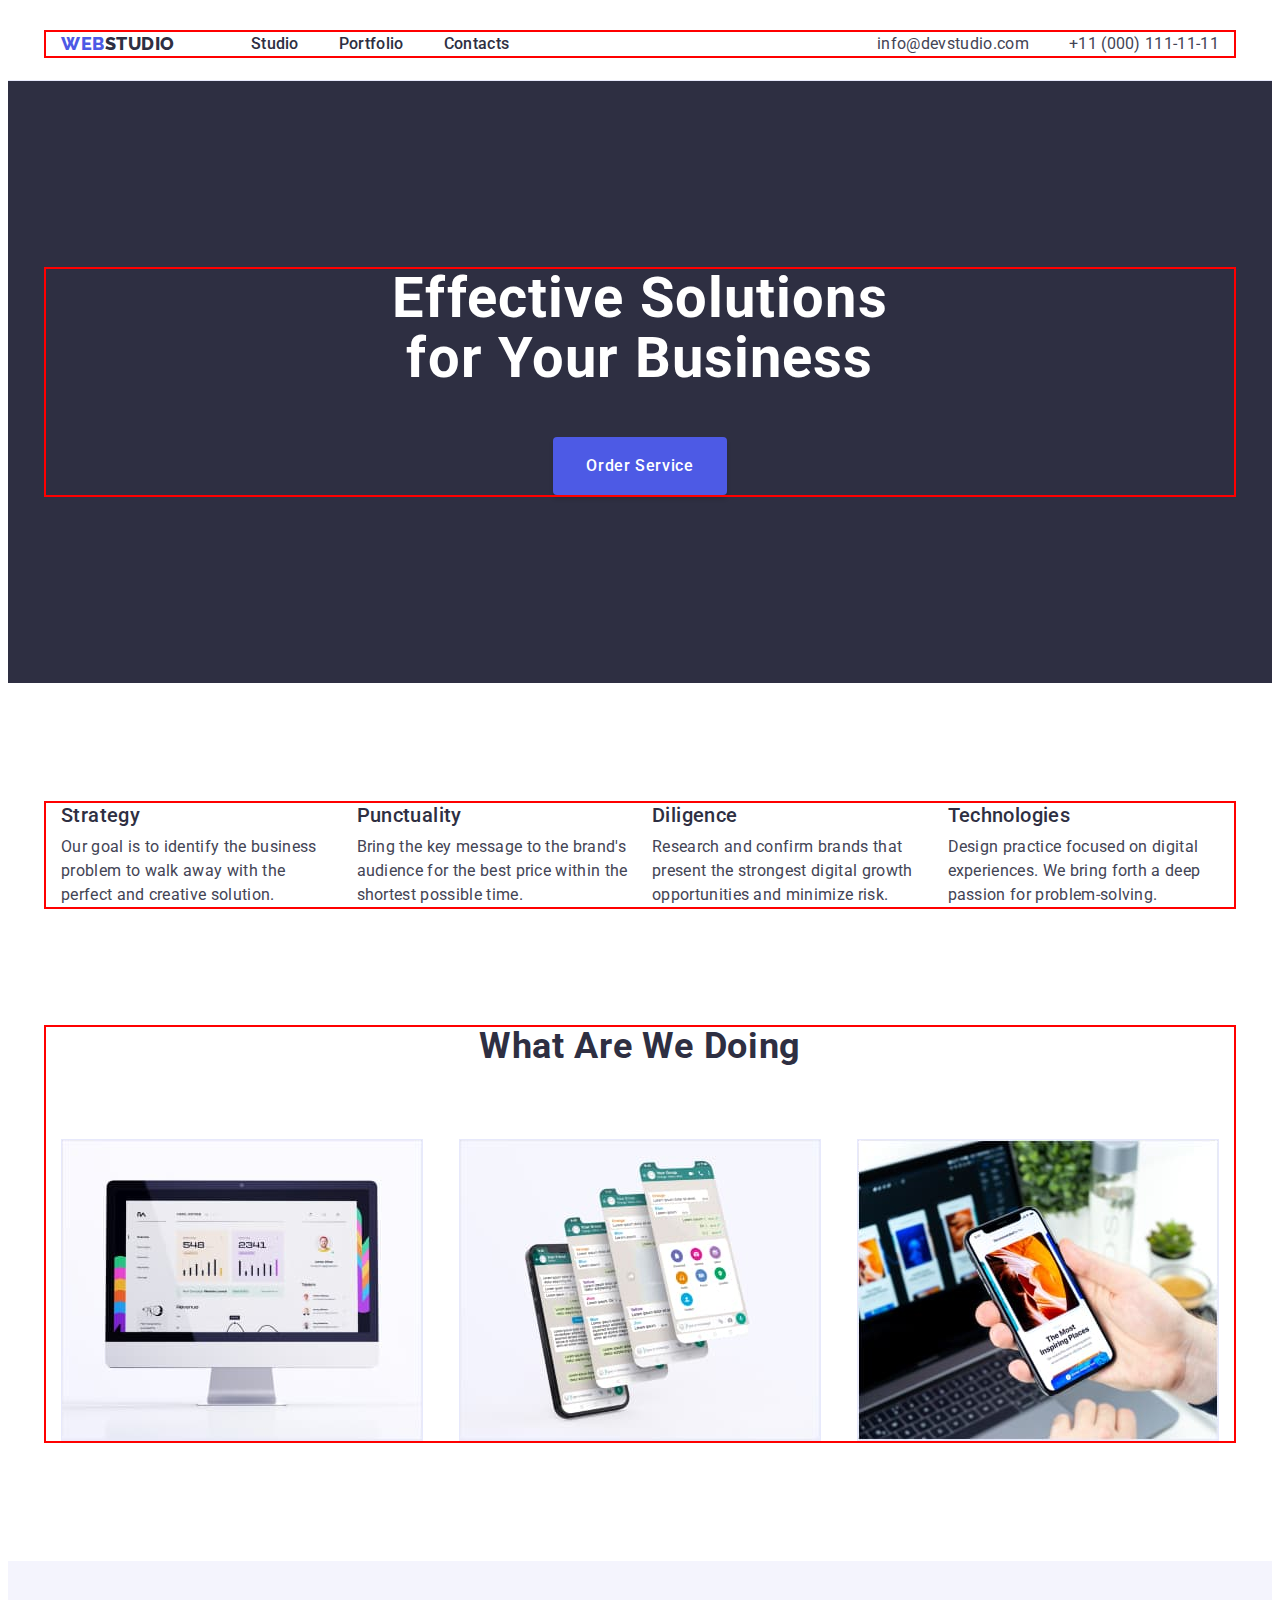
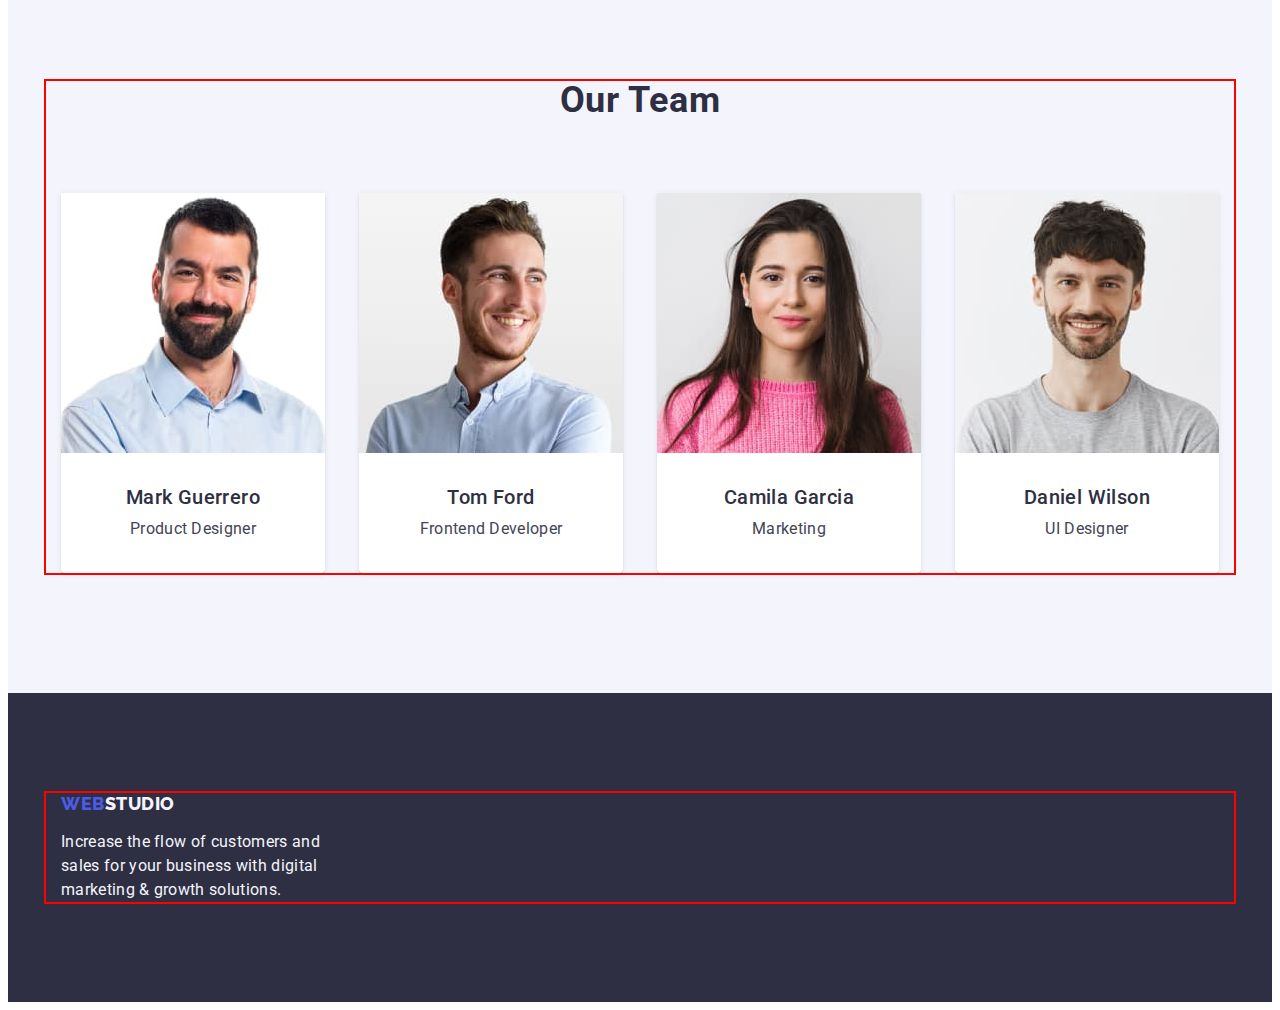
==== commit 0b783892: "Update styles.css for index.html" ====
--- a/index.html
+++ b/index.html
@@ -70,7 +70,7 @@
       <!--Added section 1-->
       <section class="features section">
         <div class="container">
-          <h2 hidden class="features-title">Features</h2>
+          <h2 class="features-title visually-hidden">Features</h2>
           <ul class="features-list">
             <li class="features-item">
               <h3 class="features-name">Strategy</h3>
--- a/css/styles.css
+++ b/css/styles.css
@@ -62,6 +62,20 @@
     padding-bottom: 120px;
 }
 
+/** Additional hidden class  */
+.visually-hidden {
+    position: absolute;
+    width: 1px;
+    height: 1px;
+    margin: -1px;
+    border: 0;
+    padding: 0;
+    white-space: nowrap;
+    clip-path: inset(100%);
+    clip: rect(0 0 0 0);
+    overflow: hidden;
+}
+
 /** Style for header */
 header {
     padding-top: 24px;
@@ -110,7 +124,7 @@
     display: flex;
 }
 
-.nav-item:not(:last-child):not(:last-child) {
+.nav-item:not(:last-child) {
     margin-right: 40px;
 }
 
@@ -130,7 +144,7 @@
     display: flex;
 }
 
-.contact-item:not(:last-child):not(:last-child) {
+.contact-item:not(:last-child) {
     margin-right: 40px;
 }
 
@@ -155,16 +169,17 @@
     background-color: var(--dark-color);
 }
 
-/*! Features section */
+/** Features section */
 .features-list {
     display: flex;
-    align-items: flex-start;
+    justify-content: space-between;
     gap: 24px;
 }
 
 .features-item {
-    display: block;
-    max-width: 264px;
+    display: flex;
+    flex-direction: column;
+    flex-basis: calc((100% - 72px)/4);
 }
 
 /** Work section */
@@ -172,14 +187,49 @@
     padding-top: 0;
 }
 
+.work-list {
+    display: flex;
+    justify-content: space-between;
+    gap: 24px;
+}
+
+.work-item {
+    display: flex;
+    flex-direction: column;
+    flex-basis: calc((100% - 360px)/3);
+    border: 1px solid var(--accent-color);
+}
+
 /** Team section */
 .team {
     background-color: var(--light-color);
 }
 
 /** Style for cards in team section */
+.team-list {
+    display: flex;
+    justify-content: space-between;
+    gap: 24px;
+}
+
 .team-item {
+    display: flex;
+    flex-direction: column;
+    justify-content: center;
+    text-align: center;
+    flex-basis: calc((100% - 360px)/4);
+
+    border-radius: 0px 0px 4px 4px;
+    box-shadow: 0px 1px 6px rgba(46, 47, 66, 0.08), 0px 1px 1px rgba(46, 47, 66, 0.16), 0px 2px 1px rgba(46, 47, 66, 0.08);
     background-color: var(--white-background-color);
+}
+
+.team-name {
+    padding-top: 32px;
+}
+
+.team-text {
+    padding-bottom: 32px;
 }
 
 /** Style for button */
@@ -228,7 +278,10 @@
 /** Header 1 */
 .hero-title {
     margin-bottom: 48px;
-
+    margin-left: auto;
+    margin-right: auto;
+
+    width: 496px;
     font-weight: 700;
     font-size: 56px;
     line-height: 1.07;
@@ -289,6 +342,7 @@
 
 /** Footer slogan */
 .footer-slogan {
+    margin-right: auto;
     max-width: 264px;
     color: var(--light-color);
 }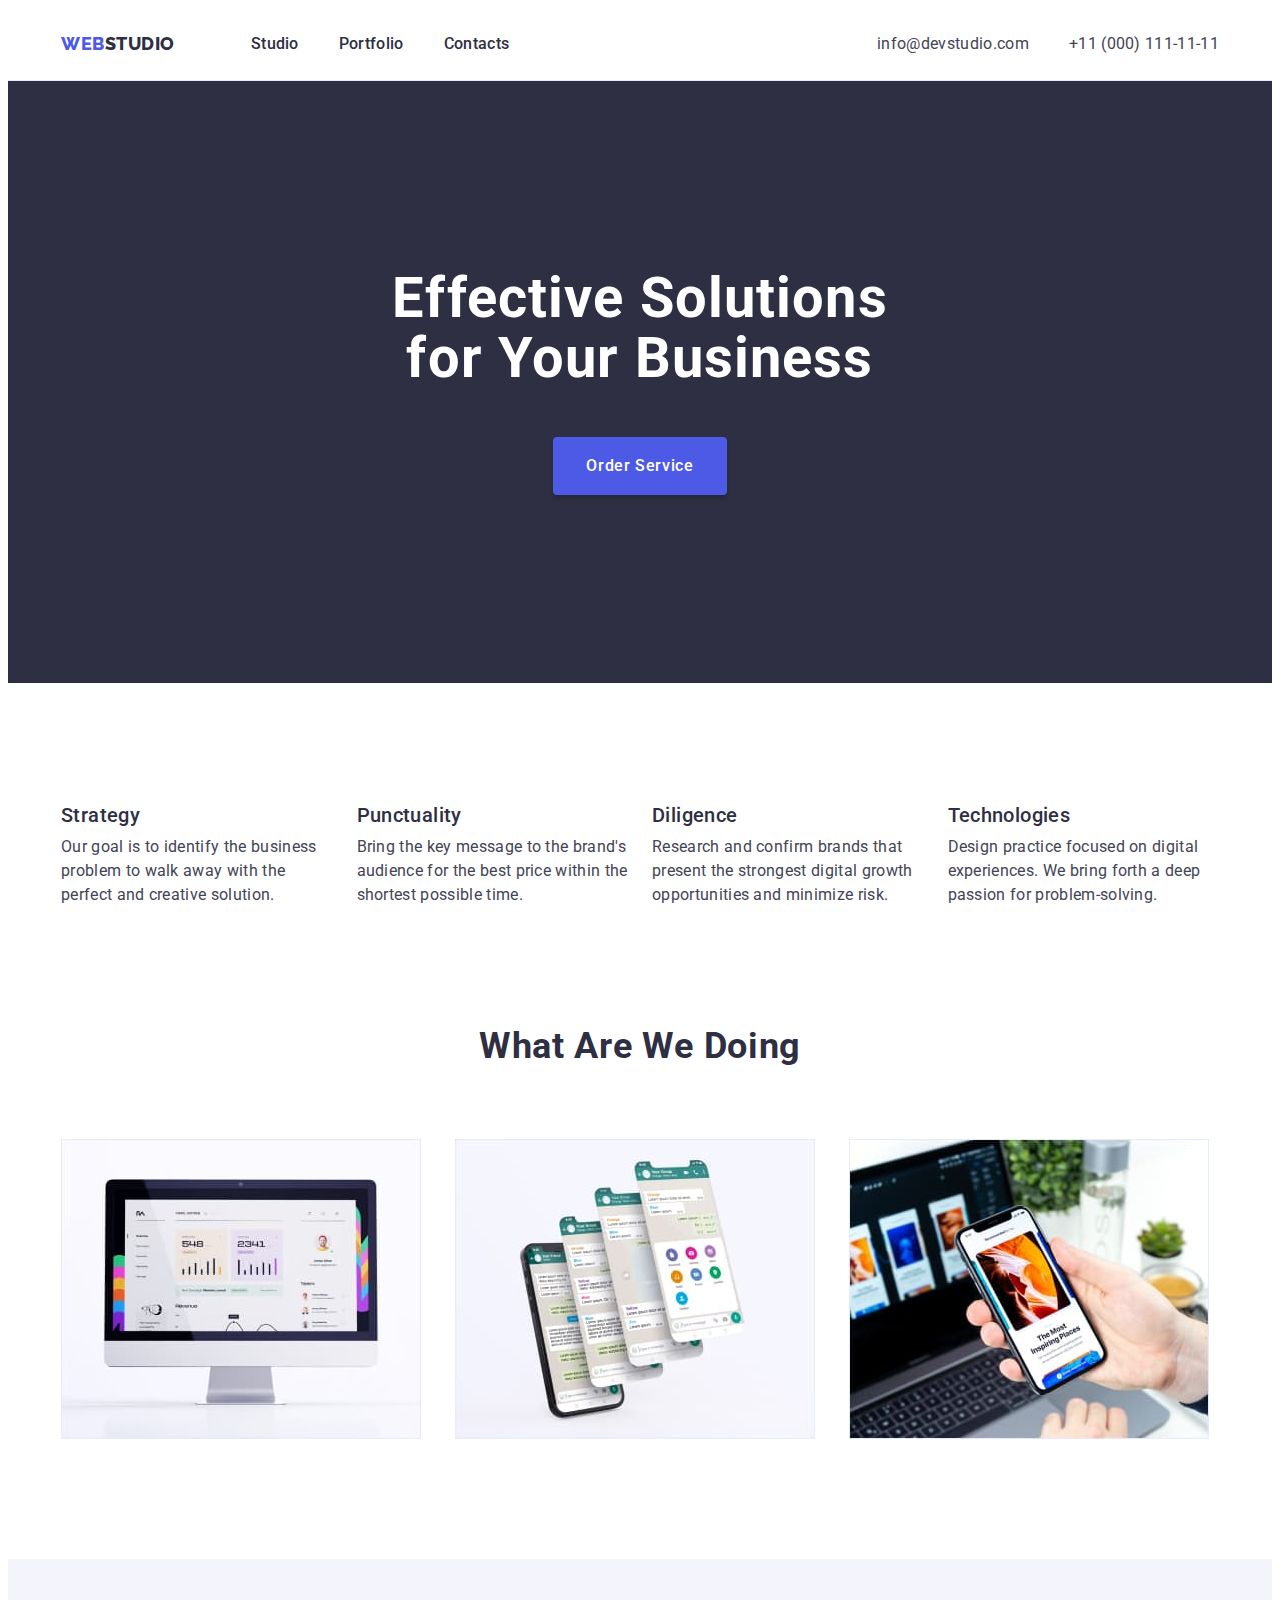
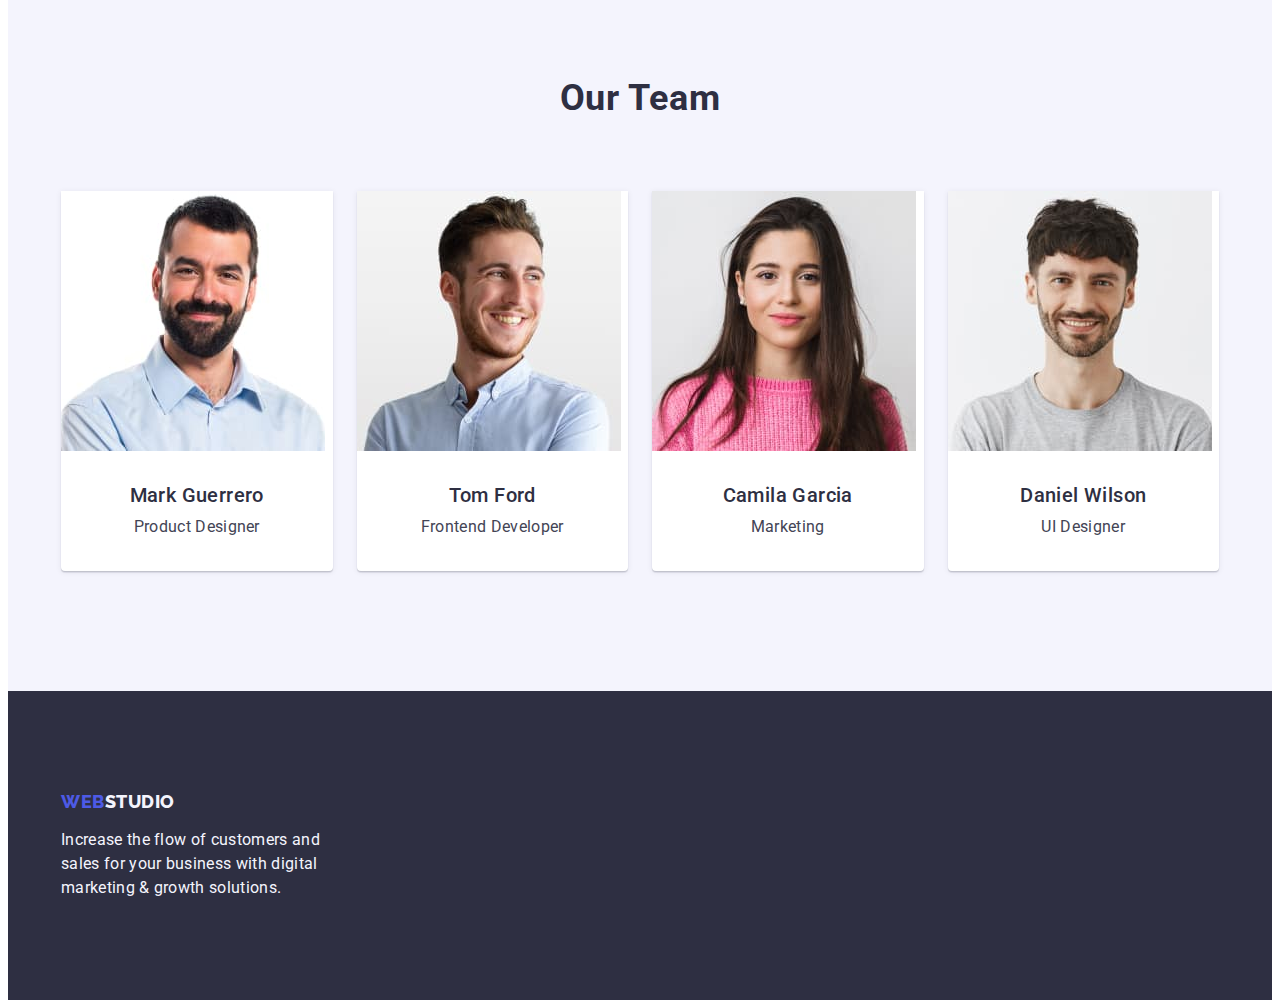
==== commit e5b62175: "Fix" ====
--- a/index.html
+++ b/index.html
@@ -143,23 +143,31 @@
                 alt="Mark Guerrero"
                 width="264"
               />
-              <h3 class="team-name">Mark Guerrero</h3>
-              <p class="team-text text">Product Designer</p>
+              <div class="team-card">
+                <h3 class="team-name">Mark Guerrero</h3>
+                <p class="team-text text">Product Designer</p>
+              </div>
             </li>
             <li class="team-item">
               <img src="./images/ford.jpg" alt="Tom Ford" width="264" />
-              <h3 class="team-name">Tom Ford</h3>
-              <p class="team-text text">Frontend Developer</p>
+              <div class="team-card">
+                <h3 class="team-name">Tom Ford</h3>
+                <p class="team-text text">Frontend Developer</p>
+              </div>
             </li>
             <li class="team-item">
               <img src="./images/garcia.jpg" alt="Camila Garcia" width="264" />
-              <h3 class="team-name">Camila Garcia</h3>
-              <p class="team-text text">Marketing</p>
+              <div class="team-card">
+                <h3 class="team-name">Camila Garcia</h3>
+                <p class="team-text text">Marketing</p>
+              </div>
             </li>
             <li class="team-item">
               <img src="./images/wilson.jpg" alt="Daniel Wilson" width="264" />
-              <h3 class="team-name">Daniel Wilson</h3>
-              <p class="team-text text">UI Designer</p>
+              <div class="team-card">
+                <h3 class="team-name">Daniel Wilson</h3>
+                <p class="team-text text">UI Designer</p>
+              </div>
             </li>
           </ul>
         </div>
--- a/css/styles.css
+++ b/css/styles.css
@@ -27,7 +27,6 @@
     margin-left: auto;
     margin-right: auto;
     width: 1158px;
-    outline: 2px solid red;
 }
 
 /** Delete text decoration */
@@ -78,8 +77,6 @@
 
 /** Style for header */
 header {
-    padding-top: 24px;
-    padding-bottom: 24px;
     border-bottom: 1px solid var(--accent-color);
 }
 
@@ -129,6 +126,7 @@
 }
 
 .nav-link {
+    display: block;
     padding-top: 24px;
     padding-bottom: 24px;
 
@@ -149,6 +147,7 @@
 }
 
 .contact-link {
+    display: block;
     padding-top: 24px;
     padding-bottom: 24px;
 }
@@ -177,8 +176,6 @@
 }
 
 .features-item {
-    display: flex;
-    flex-direction: column;
     flex-basis: calc((100% - 72px)/4);
 }
 
@@ -194,10 +191,7 @@
 }
 
 .work-item {
-    display: flex;
-    flex-direction: column;
-    flex-basis: calc((100% - 360px)/3);
-    border: 1px solid var(--accent-color);
+    flex-basis: calc((100% - 48px)/3);
 }
 
 /** Team section */
@@ -208,28 +202,59 @@
 /** Style for cards in team section */
 .team-list {
     display: flex;
-    justify-content: space-between;
     gap: 24px;
 }
 
 .team-item {
-    display: flex;
-    flex-direction: column;
-    justify-content: center;
     text-align: center;
-    flex-basis: calc((100% - 360px)/4);
+    flex-basis: calc((100% - 72px)/4);
 
     border-radius: 0px 0px 4px 4px;
     box-shadow: 0px 1px 6px rgba(46, 47, 66, 0.08), 0px 1px 1px rgba(46, 47, 66, 0.16), 0px 2px 1px rgba(46, 47, 66, 0.08);
     background-color: var(--white-background-color);
 }
 
-.team-name {
+/** Padding for cards in team section */
+.team-card {
     padding-top: 32px;
-}
-
-.team-text {
     padding-bottom: 32px;
+}
+
+/** Filter section */
+.filter {
+    padding-top: 96px;
+}
+
+.filter-list {
+    display: flex;
+    justify-content: center;
+    margin-bottom: 72px;
+}
+
+.filter-item:not(:last-child) {
+    margin-right: 24px;
+}
+
+/** Style for cards in category */
+.category-list {
+    display: flex;
+    gap: 48px 24px;
+    flex-wrap: wrap;
+}
+
+.category-item {
+    flex-basis: calc((100% - 48px) / 3);
+    border-radius: 0px 0px 4px 4px;
+}
+
+.category-card {
+    padding-top: 32px;
+    padding-right: auto;
+    padding-bottom: 32px;
+    padding-left: 16px;
+    border-right: 1px solid var(--accent-color);
+    border-bottom: 1px solid var(--accent-color);
+    border-left: 1px solid var(--accent-color);
 }
 
 /** Style for button */
@@ -264,6 +289,10 @@
 
 /** Button in filter section */
 .filter-button {
+    display: inline-block;
+    padding: 12px 24px;
+
+    border-color: var(--accent-color);
     background-color: var(--light-color);
     color: var(--primary-brand-color);
 }
@@ -271,6 +300,8 @@
 /** Hover and focus for button in filter section */
 .filter-button:hover,
 .filter-button:focus {
+    border-color: transparent;
+    box-shadow: 0px 3px 1px rgba(0, 0, 0, 0.1), 0px 2px 1px rgba(0, 0, 0, 0.08), 0px 2px 2px rgba(0, 0, 0, 0.12);
     background-color: var(--pressed-state-color);
     color: var(--white-background-color);
 }
